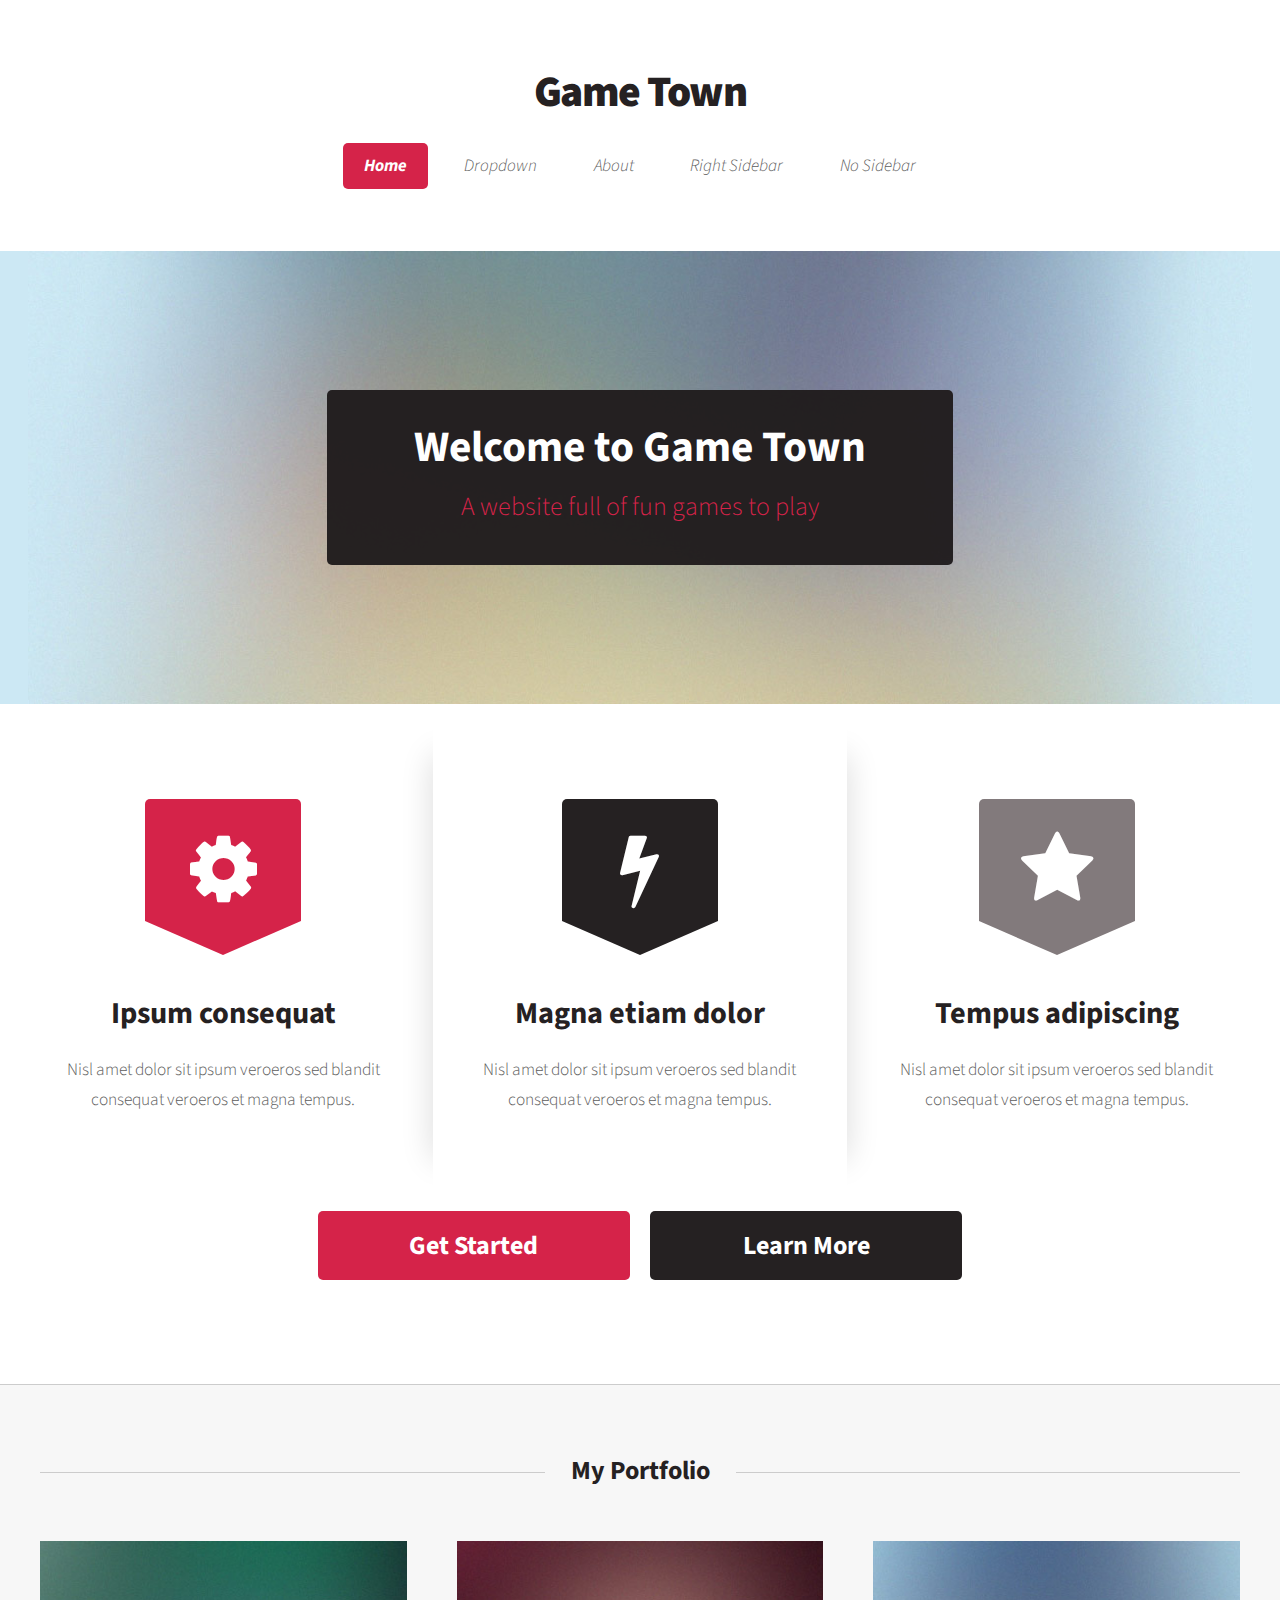
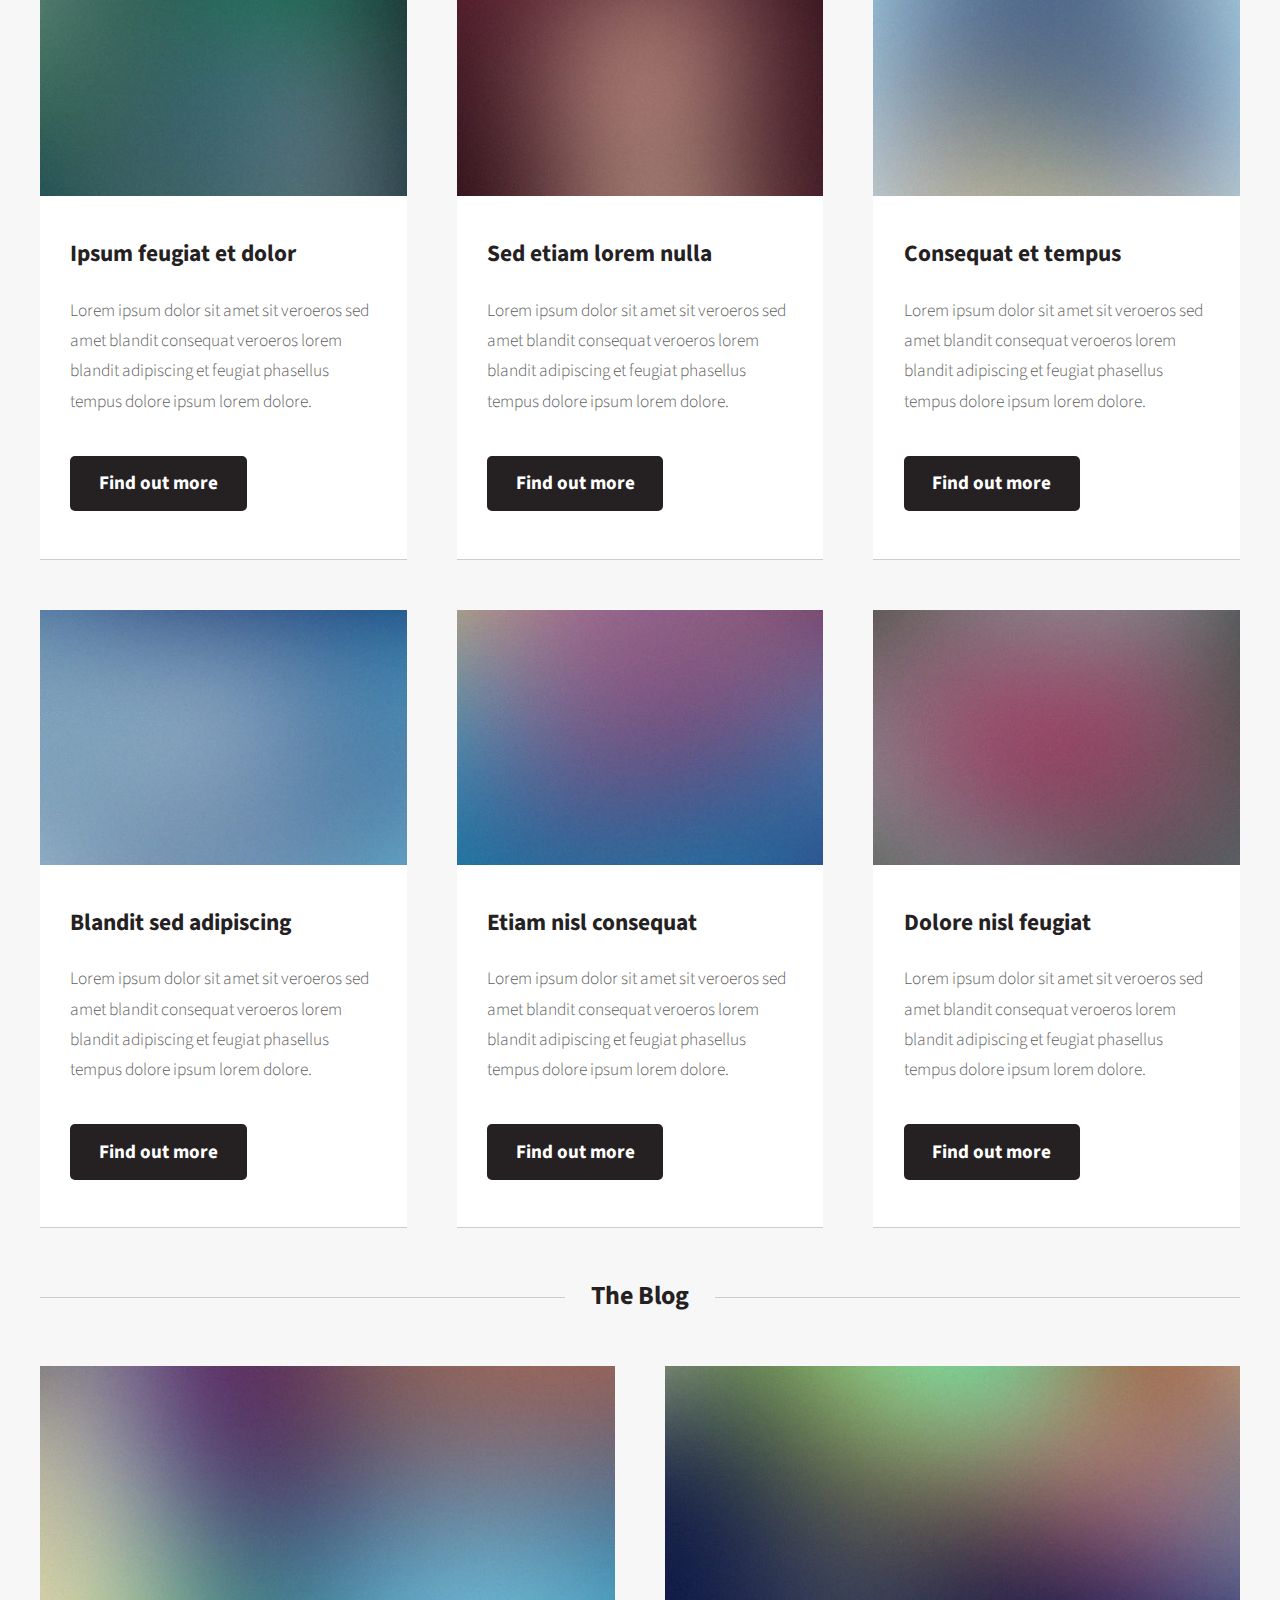
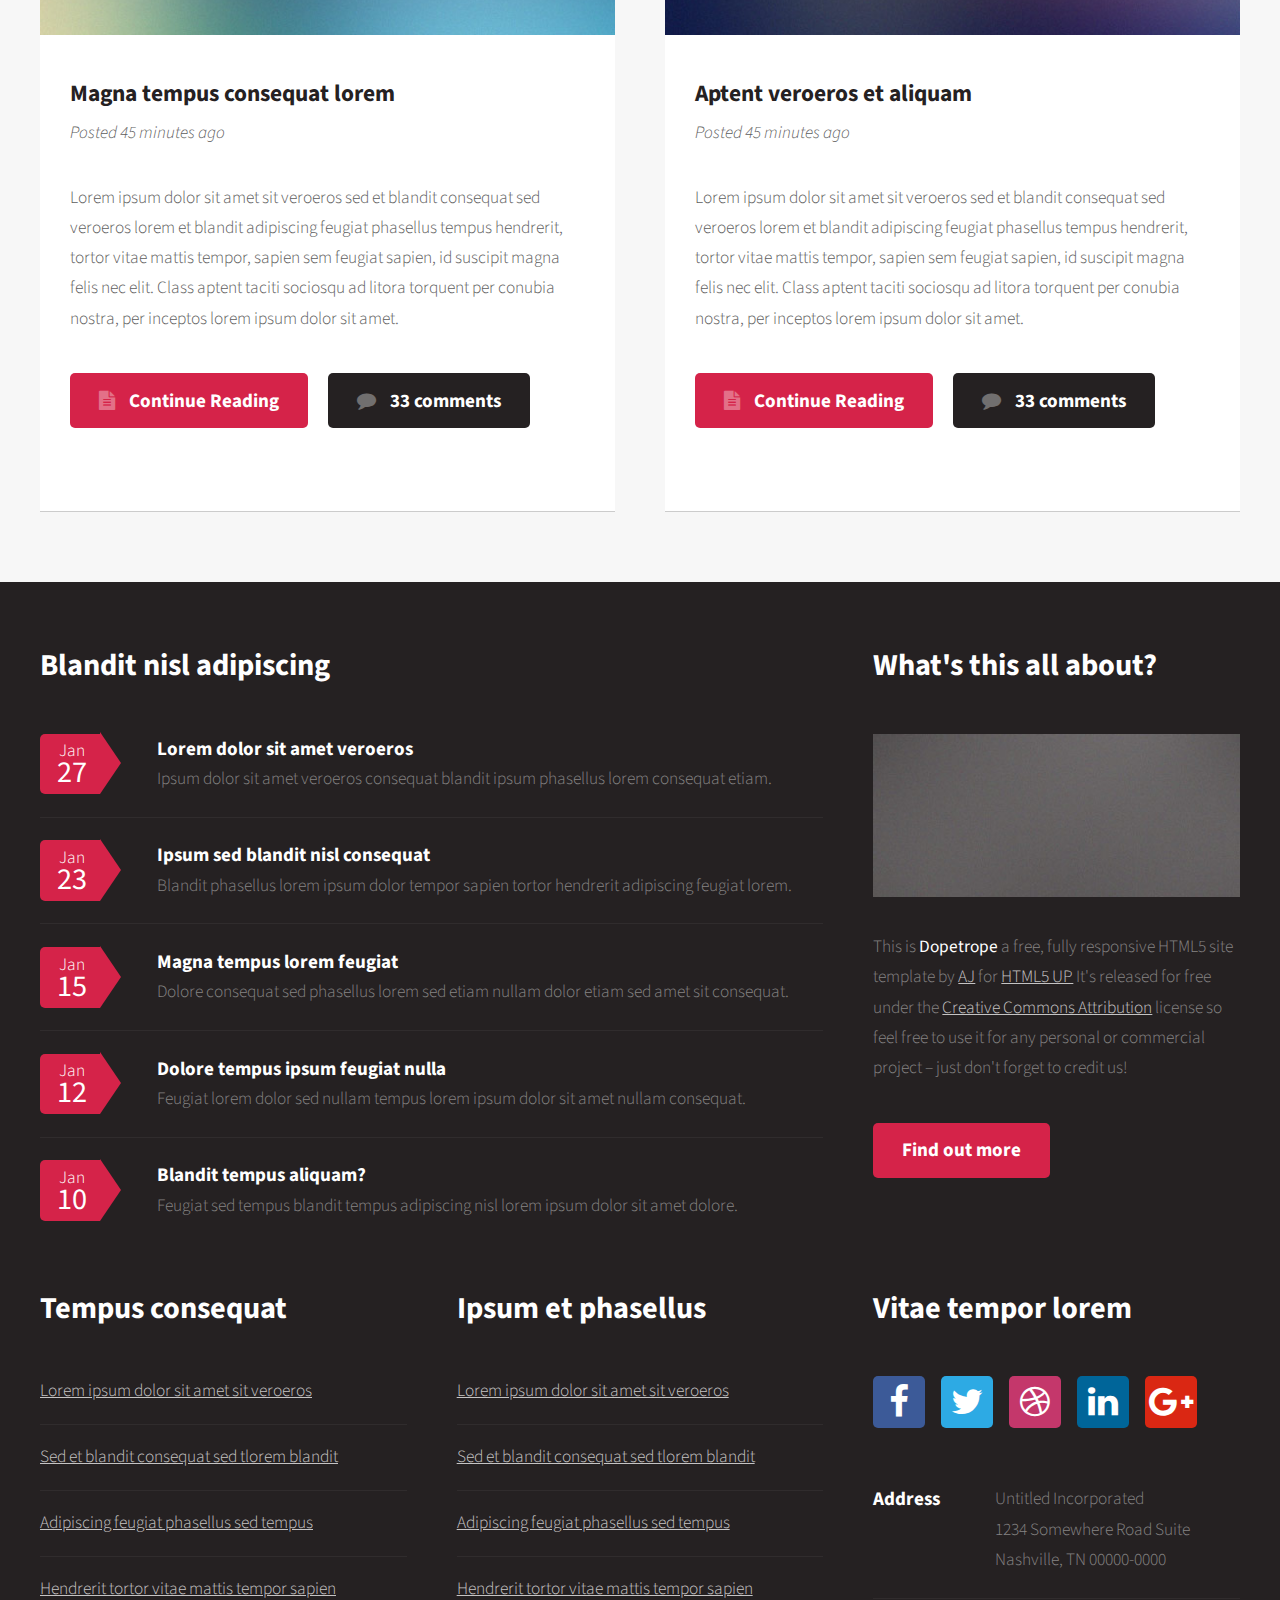
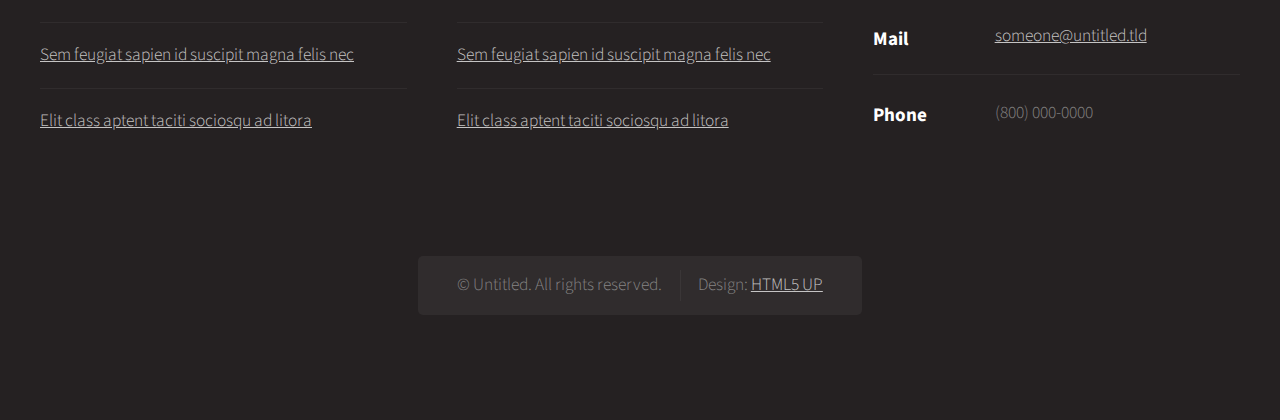
==== index.html @ 668dbf66 "Publish site" ====
<!DOCTYPE HTML>
<!--
	Game Town by HTML5 UP
	html5up.net | @ajlkn
	Free for personal and commercial use under the CCA 3.0 license (html5up.net/license)
-->
<html>
	<head>
		<title>Game Town</title>
		<meta charset="utf-8" />
		<meta name="viewport" content="width=device-width, initial-scale=1" />
		<!--[if lte IE 8]><script src="assets/js/ie/html5shiv.js"></script><![endif]-->
		<link rel="stylesheet" href="assets/css/main.css" />
		<!--[if lte IE 8]><link rel="stylesheet" href="assets/css/ie8.css" /><![endif]-->
	</head>
	<body class="homepage">
		<div id="page-wrapper">

			<!-- Header -->
				<div id="header-wrapper">
					<div id="header">

						<!-- Logo -->
							<h1><a href="index.html">Game Town</a></h1>

						<!-- Nav -->
							<nav id="nav">
								<ul>
									<li class="current"><a href="index.html">Home</a></li>
									<li>
										<a href="#">Dropdown</a>
										<ul>
											<li><a href="#">Lorem ipsum dolor</a></li>
											<li><a href="#">Magna phasellus</a></li>
											<li><a href="#">Etiam dolore nisl</a></li>
											<li>
												<a href="#">Phasellus consequat</a>
												<ul>
													<li><a href="#">Magna phasellus</a></li>
													<li><a href="#">Etiam dolore nisl</a></li>
													<li><a href="#">Veroeros feugiat</a></li>
													<li><a href="#">Nisl sed aliquam</a></li>
													<li><a href="#">Dolore adipiscing</a></li>
												</ul>
											</li>
											<li><a href="#">Veroeros feugiat</a></li>
										</ul>
									</li>
									<li><a href="left-sidebar.html">About</a></li>
									<li><a href="right-sidebar.html">Right Sidebar</a></li>
									<li><a href="no-sidebar.html">No Sidebar</a></li>
								</ul>
							</nav>

						<!-- Banner -->
							<section id="banner">
								<header>
									<h2>Welcome to Game Town</h2>
									<p>A website full of fun games to play</p>
								</header>
							</section>

						<!-- Intro -->
							<section id="intro" class="container">
								<div class="row">
									<div class="4u 12u(mobile)">
										<section class="first">
											<i class="icon featured fa-cog"></i>
											<header>
												<h2>Ipsum consequat</h2>
											</header>
											<p>Nisl amet dolor sit ipsum veroeros sed blandit consequat veroeros et magna tempus.</p>
										</section>
									</div>
									<div class="4u 12u(mobile)">
										<section class="middle">
											<i class="icon featured alt fa-flash"></i>
											<header>
												<h2>Magna etiam dolor</h2>
											</header>
											<p>Nisl amet dolor sit ipsum veroeros sed blandit consequat veroeros et magna tempus.</p>
										</section>
									</div>
									<div class="4u 12u(mobile)">
										<section class="last">
											<i class="icon featured alt2 fa-star"></i>
											<header>
												<h2>Tempus adipiscing</h2>
											</header>
											<p>Nisl amet dolor sit ipsum veroeros sed blandit consequat veroeros et magna tempus.</p>
										</section>
									</div>
								</div>
								<footer>
									<ul class="actions">
										<li><a href="#" class="button big">Get Started</a></li>
										<li><a href="#" class="button alt big">Learn More</a></li>
									</ul>
								</footer>
							</section>

					</div>
				</div>

			<!-- Main -->
				<div id="main-wrapper">
					<div class="container">
						<div class="row">
							<div class="12u">

								<!-- Portfolio -->
									<section>
										<header class="major">
											<h2>My Portfolio</h2>
										</header>
										<div class="row">
											<div class="4u 12u(mobile)">
												<section class="box">
													<a href="#" class="image featured"><img src="images/pic02.jpg" alt="" /></a>
													<header>
														<h3>Ipsum feugiat et dolor</h3>
													</header>
													<p>Lorem ipsum dolor sit amet sit veroeros sed amet blandit consequat veroeros lorem blandit  adipiscing et feugiat phasellus tempus dolore ipsum lorem dolore.</p>
													<footer>
														<a href="#" class="button alt">Find out more</a>
													</footer>
												</section>
											</div>
											<div class="4u 12u(mobile)">
												<section class="box">
													<a href="#" class="image featured"><img src="images/pic03.jpg" alt="" /></a>
													<header>
														<h3>Sed etiam lorem nulla</h3>
													</header>
													<p>Lorem ipsum dolor sit amet sit veroeros sed amet blandit consequat veroeros lorem blandit  adipiscing et feugiat phasellus tempus dolore ipsum lorem dolore.</p>
													<footer>
														<a href="#" class="button alt">Find out more</a>
													</footer>
												</section>
											</div>
											<div class="4u 12u(mobile)">
												<section class="box">
													<a href="#" class="image featured"><img src="images/pic04.jpg" alt="" /></a>
													<header>
														<h3>Consequat et tempus</h3>
													</header>
													<p>Lorem ipsum dolor sit amet sit veroeros sed amet blandit consequat veroeros lorem blandit  adipiscing et feugiat phasellus tempus dolore ipsum lorem dolore.</p>
													<footer>
														<a href="#" class="button alt">Find out more</a>
													</footer>
												</section>
											</div>
										</div>
										<div class="row">
											<div class="4u 12u(mobile)">
												<section class="box">
													<a href="#" class="image featured"><img src="images/pic05.jpg" alt="" /></a>
													<header>
														<h3>Blandit sed adipiscing</h3>
													</header>
													<p>Lorem ipsum dolor sit amet sit veroeros sed amet blandit consequat veroeros lorem blandit  adipiscing et feugiat phasellus tempus dolore ipsum lorem dolore.</p>
													<footer>
														<a href="#" class="button alt">Find out more</a>
													</footer>
												</section>
											</div>
											<div class="4u 12u(mobile)">
												<section class="box">
													<a href="#" class="image featured"><img src="images/pic06.jpg" alt="" /></a>
													<header>
														<h3>Etiam nisl consequat</h3>
													</header>
													<p>Lorem ipsum dolor sit amet sit veroeros sed amet blandit consequat veroeros lorem blandit  adipiscing et feugiat phasellus tempus dolore ipsum lorem dolore.</p>
													<footer>
														<a href="#" class="button alt">Find out more</a>
													</footer>
												</section>
											</div>
											<div class="4u 12u(mobile)">
												<section class="box">
													<a href="#" class="image featured"><img src="images/pic07.jpg" alt="" /></a>
													<header>
														<h3>Dolore nisl feugiat</h3>
													</header>
													<p>Lorem ipsum dolor sit amet sit veroeros sed amet blandit consequat veroeros lorem blandit  adipiscing et feugiat phasellus tempus dolore ipsum lorem dolore.</p>
													<footer>
														<a href="#" class="button alt">Find out more</a>
													</footer>
												</section>
											</div>
										</div>
									</section>

							</div>
						</div>
						<div class="row">
							<div class="12u">

								<!-- Blog -->
									<section>
										<header class="major">
											<h2>The Blog</h2>
										</header>
										<div class="row">
											<div class="6u 12u(mobile)">
												<section class="box">
													<a href="#" class="image featured"><img src="images/pic08.jpg" alt="" /></a>
													<header>
														<h3>Magna tempus consequat lorem</h3>
														<p>Posted 45 minutes ago</p>
													</header>
													<p>Lorem ipsum dolor sit amet sit veroeros sed et blandit consequat sed veroeros lorem et blandit  adipiscing feugiat phasellus tempus hendrerit, tortor vitae mattis tempor, sapien sem feugiat sapien, id suscipit magna felis nec elit. Class aptent taciti sociosqu ad litora torquent per conubia nostra, per inceptos lorem ipsum dolor sit amet.</p>
													<footer>
														<ul class="actions">
															<li><a href="#" class="button icon fa-file-text">Continue Reading</a></li>
															<li><a href="#" class="button alt icon fa-comment">33 comments</a></li>
														</ul>
													</footer>
												</section>
											</div>
											<div class="6u 12u(mobile)">
												<section class="box">
													<a href="#" class="image featured"><img src="images/pic09.jpg" alt="" /></a>
													<header>
														<h3>Aptent veroeros et aliquam</h3>
														<p>Posted 45 minutes ago</p>
													</header>
													<p>Lorem ipsum dolor sit amet sit veroeros sed et blandit consequat sed veroeros lorem et blandit  adipiscing feugiat phasellus tempus hendrerit, tortor vitae mattis tempor, sapien sem feugiat sapien, id suscipit magna felis nec elit. Class aptent taciti sociosqu ad litora torquent per conubia nostra, per inceptos lorem ipsum dolor sit amet.</p>
													<footer>
														<ul class="actions">
															<li><a href="#" class="button icon fa-file-text">Continue Reading</a></li>
															<li><a href="#" class="button alt icon fa-comment">33 comments</a></li>
														</ul>
													</footer>
												</section>
											</div>
										</div>
									</section>

							</div>
						</div>
					</div>
				</div>

			<!-- Footer -->
				<div id="footer-wrapper">
					<section id="footer" class="container">
						<div class="row">
							<div class="8u 12u(mobile)">
								<section>
									<header>
										<h2>Blandit nisl adipiscing</h2>
									</header>
									<ul class="dates">
										<li>
											<span class="date">Jan <strong>27</strong></span>
											<h3><a href="#">Lorem dolor sit amet veroeros</a></h3>
											<p>Ipsum dolor sit amet veroeros consequat blandit ipsum phasellus lorem consequat etiam.</p>
										</li>
										<li>
											<span class="date">Jan <strong>23</strong></span>
											<h3><a href="#">Ipsum sed blandit nisl consequat</a></h3>
											<p>Blandit phasellus lorem ipsum dolor tempor sapien tortor hendrerit adipiscing feugiat lorem.</p>
										</li>
										<li>
											<span class="date">Jan <strong>15</strong></span>
											<h3><a href="#">Magna tempus lorem feugiat</a></h3>
											<p>Dolore consequat sed phasellus lorem sed etiam nullam dolor etiam sed amet sit consequat.</p>
										</li>
										<li>
											<span class="date">Jan <strong>12</strong></span>
											<h3><a href="#">Dolore tempus ipsum feugiat nulla</a></h3>
											<p>Feugiat lorem dolor sed nullam tempus lorem ipsum dolor sit amet nullam consequat.</p>
										</li>
										<li>
											<span class="date">Jan <strong>10</strong></span>
											<h3><a href="#">Blandit tempus aliquam?</a></h3>
											<p>Feugiat sed tempus blandit tempus adipiscing nisl lorem ipsum dolor sit amet dolore.</p>
										</li>
									</ul>
								</section>
							</div>
							<div class="4u 12u(mobile)">
								<section>
									<header>
										<h2>What's this all about?</h2>
									</header>
									<a href="#" class="image featured"><img src="images/pic10.jpg" alt="" /></a>
									<p>
										This is <strong>Dopetrope</strong> a free, fully responsive HTML5 site template by
										<a href="http://twitter.com/ajlkn">AJ</a> for <a href="http://html5up.net/">HTML5 UP</a> It's released for free under
										the <a href="http://html5up.net/license/">Creative Commons Attribution</a> license so feel free to use it for any personal or commercial project &ndash; just don't forget to credit us!
									</p>
									<footer>
										<a href="#" class="button">Find out more</a>
									</footer>
								</section>
							</div>
						</div>
						<div class="row">
							<div class="4u 12u(mobile)">
								<section>
									<header>
										<h2>Tempus consequat</h2>
									</header>
									<ul class="divided">
										<li><a href="#">Lorem ipsum dolor sit amet sit veroeros</a></li>
										<li><a href="#">Sed et blandit consequat sed tlorem blandit</a></li>
										<li><a href="#">Adipiscing feugiat phasellus sed tempus</a></li>
										<li><a href="#">Hendrerit tortor vitae mattis tempor sapien</a></li>
										<li><a href="#">Sem feugiat sapien id suscipit magna felis nec</a></li>
										<li><a href="#">Elit class aptent taciti sociosqu ad litora</a></li>
									</ul>
								</section>
							</div>
							<div class="4u 12u(mobile)">
								<section>
									<header>
										<h2>Ipsum et phasellus</h2>
									</header>
									<ul class="divided">
										<li><a href="#">Lorem ipsum dolor sit amet sit veroeros</a></li>
										<li><a href="#">Sed et blandit consequat sed tlorem blandit</a></li>
										<li><a href="#">Adipiscing feugiat phasellus sed tempus</a></li>
										<li><a href="#">Hendrerit tortor vitae mattis tempor sapien</a></li>
										<li><a href="#">Sem feugiat sapien id suscipit magna felis nec</a></li>
										<li><a href="#">Elit class aptent taciti sociosqu ad litora</a></li>
									</ul>
								</section>
							</div>
							<div class="4u 12u(mobile)">
								<section>
									<header>
										<h2>Vitae tempor lorem</h2>
									</header>
									<ul class="social">
										<li><a class="icon fa-facebook" href="#"><span class="label">Facebook</span></a></li>
										<li><a class="icon fa-twitter" href="#"><span class="label">Twitter</span></a></li>
										<li><a class="icon fa-dribbble" href="#"><span class="label">Dribbble</span></a></li>
										<li><a class="icon fa-linkedin" href="#"><span class="label">LinkedIn</span></a></li>
										<li><a class="icon fa-google-plus" href="#"><span class="label">Google+</span></a></li>
									</ul>
									<ul class="contact">
										<li>
											<h3>Address</h3>
											<p>
												Untitled Incorporated<br />
												1234 Somewhere Road Suite<br />
												Nashville, TN 00000-0000
											</p>
										</li>
										<li>
											<h3>Mail</h3>
											<p><a href="#">someone@untitled.tld</a></p>
										</li>
										<li>
											<h3>Phone</h3>
											<p>(800) 000-0000</p>
										</li>
									</ul>
								</section>
							</div>
						</div>
						<div class="row">
							<div class="12u">

								<!-- Copyright -->
									<div id="copyright">
										<ul class="links">
											<li>&copy; Untitled. All rights reserved.</li><li>Design: <a href="http://html5up.net">HTML5 UP</a></li>
										</ul>
									</div>

							</div>
						</div>
					</section>
				</div>

		</div>

		<!-- Scripts -->
			<script src="assets/js/jquery.min.js"></script>
			<script src="assets/js/jquery.dropotron.min.js"></script>
			<script src="assets/js/skel.min.js"></script>
			<script src="assets/js/skel-viewport.min.js"></script>
			<script src="assets/js/util.js"></script>
			<!--[if lte IE 8]><script src="assets/js/ie/respond.min.js"></script><![endif]-->
			<script src="assets/js/main.js"></script>

	</body>
</html>
---- assets/css/main.css ----
@import url("font-awesome.min.css");
@import url("https://fonts.googleapis.com/css?family=Source+Sans+Pro:300,400,700,900,300italic");

/*
	Dopetrope by HTML5 UP
	html5up.net | @ajlkn
	Free for personal and commercial use under the CCA 3.0 license (html5up.net/license)
*/

/* Reset */

	html, body, div, span, applet, object, iframe, h1, h2, h3, h4, h5, h6, p, blockquote, pre, a, abbr, acronym, address, big, cite, code, del, dfn, em, img, ins, kbd, q, s, samp, small, strike, strong, sub, sup, tt, var, b, u, i, center, dl, dt, dd, ol, ul, li, fieldset, form, label, legend, table, caption, tbody, tfoot, thead, tr, th, td, article, aside, canvas, details, embed, figure, figcaption, footer, header, hgroup, menu, nav, output, ruby, section, summary, time, mark, audio, video {
		margin: 0;
		padding: 0;
		border: 0;
		font-size: 100%;
		font: inherit;
		vertical-align: baseline;
	}

	article, aside, details, figcaption, figure, footer, header, hgroup, menu, nav, section {
		display: block;
	}

	body {
		line-height: 1;
	}

	ol, ul {
		list-style: none;
	}

	blockquote, q {
		quotes: none;
	}

	blockquote:before, blockquote:after, q:before, q:after {
		content: '';
		content: none;
	}

	table {
		border-collapse: collapse;
		border-spacing: 0;
	}

	body {
		-webkit-text-size-adjust: none;
	}

/* Box Model */

	*, *:before, *:after {
		-moz-box-sizing: border-box;
		-webkit-box-sizing: border-box;
		box-sizing: border-box;
	}

/* Containers */

	.container {
		margin-left: auto;
		margin-right: auto;
	}

	.container.\31 25\25 {
		width: 100%;
		max-width: 1200px;
		min-width: 960px;
	}

	.container.\37 5\25 {
		width: 720px;
	}

	.container.\35 0\25 {
		width: 480px;
	}

	.container.\32 5\25 {
		width: 240px;
	}

	.container {
		width: 960px;
	}

	@media screen and (min-width: 737px) {

		.container.\31 25\25 {
			width: 100%;
			max-width: 1500px;
			min-width: 1200px;
		}

		.container.\37 5\25 {
			width: 900px;
		}

		.container.\35 0\25 {
			width: 600px;
		}

		.container.\32 5\25 {
			width: 300px;
		}

		.container {
			width: 1200px;
		}

	}

	@media screen and (min-width: 737px) and (max-width: 1200px) {

		.container.\31 25\25 {
			width: 100%;
			max-width: 1200px;
			min-width: 960px;
		}

		.container.\37 5\25 {
			width: 720px;
		}

		.container.\35 0\25 {
			width: 480px;
		}

		.container.\32 5\25 {
			width: 240px;
		}

		.container {
			width: 960px;
		}

	}

	@media screen and (max-width: 736px) {

		.container.\31 25\25 {
			width: 100%;
			max-width: 125%;
			min-width: 100%;
		}

		.container.\37 5\25 {
			width: 75%;
		}

		.container.\35 0\25 {
			width: 50%;
		}

		.container.\32 5\25 {
			width: 25%;
		}

		.container {
			width: 100% !important;
		}

	}

/* Grid */

	.row {
		border-bottom: solid 1px transparent;
		-moz-box-sizing: border-box;
		-webkit-box-sizing: border-box;
		box-sizing: border-box;
	}

	.row > * {
		float: left;
		-moz-box-sizing: border-box;
		-webkit-box-sizing: border-box;
		box-sizing: border-box;
	}

	.row:after, .row:before {
		content: '';
		display: block;
		clear: both;
		height: 0;
	}

	.row.uniform > * > :first-child {
		margin-top: 0;
	}

	.row.uniform > * > :last-child {
		margin-bottom: 0;
	}

	.row.\30 \25 > * {
		padding: 0 0 0 0px;
	}

	.row.\30 \25 {
		margin: 0 0 -1px 0px;
	}

	.row.uniform.\30 \25 > * {
		padding: 0px 0 0 0px;
	}

	.row.uniform.\30 \25 {
		margin: 0px 0 -1px 0px;
	}

	.row > * {
		padding: 0 0 0 40px;
	}

	.row {
		margin: 0 0 -1px -40px;
	}

	.row.uniform > * {
		padding: 40px 0 0 40px;
	}

	.row.uniform {
		margin: -40px 0 -1px -40px;
	}

	.row.\32 00\25 > * {
		padding: 0 0 0 80px;
	}

	.row.\32 00\25 {
		margin: 0 0 -1px -80px;
	}

	.row.uniform.\32 00\25 > * {
		padding: 80px 0 0 80px;
	}

	.row.uniform.\32 00\25 {
		margin: -80px 0 -1px -80px;
	}

	.row.\31 50\25 > * {
		padding: 0 0 0 60px;
	}

	.row.\31 50\25 {
		margin: 0 0 -1px -60px;
	}

	.row.uniform.\31 50\25 > * {
		padding: 60px 0 0 60px;
	}

	.row.uniform.\31 50\25 {
		margin: -60px 0 -1px -60px;
	}

	.row.\35 0\25 > * {
		padding: 0 0 0 20px;
	}

	.row.\35 0\25 {
		margin: 0 0 -1px -20px;
	}

	.row.uniform.\35 0\25 > * {
		padding: 20px 0 0 20px;
	}

	.row.uniform.\35 0\25 {
		margin: -20px 0 -1px -20px;
	}

	.row.\32 5\25 > * {
		padding: 0 0 0 10px;
	}

	.row.\32 5\25 {
		margin: 0 0 -1px -10px;
	}

	.row.uniform.\32 5\25 > * {
		padding: 10px 0 0 10px;
	}

	.row.uniform.\32 5\25 {
		margin: -10px 0 -1px -10px;
	}

	.\31 2u, .\31 2u\24 {
		width: 100%;
		clear: none;
		margin-left: 0;
	}

	.\31 1u, .\31 1u\24 {
		width: 91.6666666667%;
		clear: none;
		margin-left: 0;
	}

	.\31 0u, .\31 0u\24 {
		width: 83.3333333333%;
		clear: none;
		margin-left: 0;
	}

	.\39 u, .\39 u\24 {
		width: 75%;
		clear: none;
		margin-left: 0;
	}

	.\38 u, .\38 u\24 {
		width: 66.6666666667%;
		clear: none;
		margin-left: 0;
	}

	.\37 u, .\37 u\24 {
		width: 58.3333333333%;
		clear: none;
		margin-left: 0;
	}

	.\36 u, .\36 u\24 {
		width: 50%;
		clear: none;
		margin-left: 0;
	}

	.\35 u, .\35 u\24 {
		width: 41.6666666667%;
		clear: none;
		margin-left: 0;
	}

	.\34 u, .\34 u\24 {
		width: 33.3333333333%;
		clear: none;
		margin-left: 0;
	}

	.\33 u, .\33 u\24 {
		width: 25%;
		clear: none;
		margin-left: 0;
	}

	.\32 u, .\32 u\24 {
		width: 16.6666666667%;
		clear: none;
		margin-left: 0;
	}

	.\31 u, .\31 u\24 {
		width: 8.3333333333%;
		clear: none;
		margin-left: 0;
	}

	.\31 2u\24 + *,
	.\31 1u\24 + *,
	.\31 0u\24 + *,
	.\39 u\24 + *,
	.\38 u\24 + *,
	.\37 u\24 + *,
	.\36 u\24 + *,
	.\35 u\24 + *,
	.\34 u\24 + *,
	.\33 u\24 + *,
	.\32 u\24 + *,
	.\31 u\24 + * {
		clear: left;
	}

	.\-11u {
		margin-left: 91.66667%;
	}

	.\-10u {
		margin-left: 83.33333%;
	}

	.\-9u {
		margin-left: 75%;
	}

	.\-8u {
		margin-left: 66.66667%;
	}

	.\-7u {
		margin-left: 58.33333%;
	}

	.\-6u {
		margin-left: 50%;
	}

	.\-5u {
		margin-left: 41.66667%;
	}

	.\-4u {
		margin-left: 33.33333%;
	}

	.\-3u {
		margin-left: 25%;
	}

	.\-2u {
		margin-left: 16.66667%;
	}

	.\-1u {
		margin-left: 8.33333%;
	}

	@media screen and (min-width: 737px) {

		.row > * {
			padding: 50px 0 0 50px;
		}

		.row {
			margin: -50px 0 -1px -50px;
		}

		.row.uniform > * {
			padding: 50px 0 0 50px;
		}

		.row.uniform {
			margin: -50px 0 -1px -50px;
		}

		.row.\32 00\25 > * {
			padding: 100px 0 0 100px;
		}

		.row.\32 00\25 {
			margin: -100px 0 -1px -100px;
		}

		.row.uniform.\32 00\25 > * {
			padding: 100px 0 0 100px;
		}

		.row.uniform.\32 00\25 {
			margin: -100px 0 -1px -100px;
		}

		.row.\31 50\25 > * {
			padding: 75px 0 0 75px;
		}

		.row.\31 50\25 {
			margin: -75px 0 -1px -75px;
		}

		.row.uniform.\31 50\25 > * {
			padding: 75px 0 0 75px;
		}

		.row.uniform.\31 50\25 {
			margin: -75px 0 -1px -75px;
		}

		.row.\35 0\25 > * {
			padding: 25px 0 0 25px;
		}

		.row.\35 0\25 {
			margin: -25px 0 -1px -25px;
		}

		.row.uniform.\35 0\25 > * {
			padding: 25px 0 0 25px;
		}

		.row.uniform.\35 0\25 {
			margin: -25px 0 -1px -25px;
		}

		.row.\32 5\25 > * {
			padding: 12.5px 0 0 12.5px;
		}

		.row.\32 5\25 {
			margin: -12.5px 0 -1px -12.5px;
		}

		.row.uniform.\32 5\25 > * {
			padding: 12.5px 0 0 12.5px;
		}

		.row.uniform.\32 5\25 {
			margin: -12.5px 0 -1px -12.5px;
		}

		.\31 2u\28desktop\29, .\31 2u\24\28desktop\29 {
			width: 100%;
			clear: none;
			margin-left: 0;
		}

		.\31 1u\28desktop\29, .\31 1u\24\28desktop\29 {
			width: 91.6666666667%;
			clear: none;
			margin-left: 0;
		}

		.\31 0u\28desktop\29, .\31 0u\24\28desktop\29 {
			width: 83.3333333333%;
			clear: none;
			margin-left: 0;
		}

		.\39 u\28desktop\29, .\39 u\24\28desktop\29 {
			width: 75%;
			clear: none;
			margin-left: 0;
		}

		.\38 u\28desktop\29, .\38 u\24\28desktop\29 {
			width: 66.6666666667%;
			clear: none;
			margin-left: 0;
		}

		.\37 u\28desktop\29, .\37 u\24\28desktop\29 {
			width: 58.3333333333%;
			clear: none;
			margin-left: 0;
		}

		.\36 u\28desktop\29, .\36 u\24\28desktop\29 {
			width: 50%;
			clear: none;
			margin-left: 0;
		}

		.\35 u\28desktop\29, .\35 u\24\28desktop\29 {
			width: 41.6666666667%;
			clear: none;
			margin-left: 0;
		}

		.\34 u\28desktop\29, .\34 u\24\28desktop\29 {
			width: 33.3333333333%;
			clear: none;
			margin-left: 0;
		}

		.\33 u\28desktop\29, .\33 u\24\28desktop\29 {
			width: 25%;
			clear: none;
			margin-left: 0;
		}

		.\32 u\28desktop\29, .\32 u\24\28desktop\29 {
			width: 16.6666666667%;
			clear: none;
			margin-left: 0;
		}

		.\31 u\28desktop\29, .\31 u\24\28desktop\29 {
			width: 8.3333333333%;
			clear: none;
			margin-left: 0;
		}

		.\31 2u\24\28desktop\29 + *,
		.\31 1u\24\28desktop\29 + *,
		.\31 0u\24\28desktop\29 + *,
		.\39 u\24\28desktop\29 + *,
		.\38 u\24\28desktop\29 + *,
		.\37 u\24\28desktop\29 + *,
		.\36 u\24\28desktop\29 + *,
		.\35 u\24\28desktop\29 + *,
		.\34 u\24\28desktop\29 + *,
		.\33 u\24\28desktop\29 + *,
		.\32 u\24\28desktop\29 + *,
		.\31 u\24\28desktop\29 + * {
			clear: left;
		}

		.\-11u\28desktop\29 {
			margin-left: 91.66667%;
		}

		.\-10u\28desktop\29 {
			margin-left: 83.33333%;
		}

		.\-9u\28desktop\29 {
			margin-left: 75%;
		}

		.\-8u\28desktop\29 {
			margin-left: 66.66667%;
		}

		.\-7u\28desktop\29 {
			margin-left: 58.33333%;
		}

		.\-6u\28desktop\29 {
			margin-left: 50%;
		}

		.\-5u\28desktop\29 {
			margin-left: 41.66667%;
		}

		.\-4u\28desktop\29 {
			margin-left: 33.33333%;
		}

		.\-3u\28desktop\29 {
			margin-left: 25%;
		}

		.\-2u\28desktop\29 {
			margin-left: 16.66667%;
		}

		.\-1u\28desktop\29 {
			margin-left: 8.33333%;
		}

	}

	@media screen and (min-width: 737px) and (max-width: 1200px) {

		.row > * {
			padding: 25px 0 0 25px;
		}

		.row {
			margin: -25px 0 -1px -25px;
		}

		.row.uniform > * {
			padding: 25px 0 0 25px;
		}

		.row.uniform {
			margin: -25px 0 -1px -25px;
		}

		.row.\32 00\25 > * {
			padding: 50px 0 0 50px;
		}

		.row.\32 00\25 {
			margin: -50px 0 -1px -50px;
		}

		.row.uniform.\32 00\25 > * {
			padding: 50px 0 0 50px;
		}

		.row.uniform.\32 00\25 {
			margin: -50px 0 -1px -50px;
		}

		.row.\31 50\25 > * {
			padding: 37.5px 0 0 37.5px;
		}

		.row.\31 50\25 {
			margin: -37.5px 0 -1px -37.5px;
		}

		.row.uniform.\31 50\25 > * {
			padding: 37.5px 0 0 37.5px;
		}

		.row.uniform.\31 50\25 {
			margin: -37.5px 0 -1px -37.5px;
		}

		.row.\35 0\25 > * {
			padding: 12.5px 0 0 12.5px;
		}

		.row.\35 0\25 {
			margin: -12.5px 0 -1px -12.5px;
		}

		.row.uniform.\35 0\25 > * {
			padding: 12.5px 0 0 12.5px;
		}

		.row.uniform.\35 0\25 {
			margin: -12.5px 0 -1px -12.5px;
		}

		.row.\32 5\25 > * {
			padding: 6.25px 0 0 6.25px;
		}

		.row.\32 5\25 {
			margin: -6.25px 0 -1px -6.25px;
		}

		.row.uniform.\32 5\25 > * {
			padding: 6.25px 0 0 6.25px;
		}

		.row.uniform.\32 5\25 {
			margin: -6.25px 0 -1px -6.25px;
		}

		.\31 2u\28tablet\29, .\31 2u\24\28tablet\29 {
			width: 100%;
			clear: none;
			margin-left: 0;
		}

		.\31 1u\28tablet\29, .\31 1u\24\28tablet\29 {
			width: 91.6666666667%;
			clear: none;
			margin-left: 0;
		}

		.\31 0u\28tablet\29, .\31 0u\24\28tablet\29 {
			width: 83.3333333333%;
			clear: none;
			margin-left: 0;
		}

		.\39 u\28tablet\29, .\39 u\24\28tablet\29 {
			width: 75%;
			clear: none;
			margin-left: 0;
		}

		.\38 u\28tablet\29, .\38 u\24\28tablet\29 {
			width: 66.6666666667%;
			clear: none;
			margin-left: 0;
		}

		.\37 u\28tablet\29, .\37 u\24\28tablet\29 {
			width: 58.3333333333%;
			clear: none;
			margin-left: 0;
		}

		.\36 u\28tablet\29, .\36 u\24\28tablet\29 {
			width: 50%;
			clear: none;
			margin-left: 0;
		}

		.\35 u\28tablet\29, .\35 u\24\28tablet\29 {
			width: 41.6666666667%;
			clear: none;
			margin-left: 0;
		}

		.\34 u\28tablet\29, .\34 u\24\28tablet\29 {
			width: 33.3333333333%;
			clear: none;
			margin-left: 0;
		}

		.\33 u\28tablet\29, .\33 u\24\28tablet\29 {
			width: 25%;
			clear: none;
			margin-left: 0;
		}

		.\32 u\28tablet\29, .\32 u\24\28tablet\29 {
			width: 16.6666666667%;
			clear: none;
			margin-left: 0;
		}

		.\31 u\28tablet\29, .\31 u\24\28tablet\29 {
			width: 8.3333333333%;
			clear: none;
			margin-left: 0;
		}

		.\31 2u\24\28tablet\29 + *,
		.\31 1u\24\28tablet\29 + *,
		.\31 0u\24\28tablet\29 + *,
		.\39 u\24\28tablet\29 + *,
		.\38 u\24\28tablet\29 + *,
		.\37 u\24\28tablet\29 + *,
		.\36 u\24\28tablet\29 + *,
		.\35 u\24\28tablet\29 + *,
		.\34 u\24\28tablet\29 + *,
		.\33 u\24\28tablet\29 + *,
		.\32 u\24\28tablet\29 + *,
		.\31 u\24\28tablet\29 + * {
			clear: left;
		}

		.\-11u\28tablet\29 {
			margin-left: 91.66667%;
		}

		.\-10u\28tablet\29 {
			margin-left: 83.33333%;
		}

		.\-9u\28tablet\29 {
			margin-left: 75%;
		}

		.\-8u\28tablet\29 {
			margin-left: 66.66667%;
		}

		.\-7u\28tablet\29 {
			margin-left: 58.33333%;
		}

		.\-6u\28tablet\29 {
			margin-left: 50%;
		}

		.\-5u\28tablet\29 {
			margin-left: 41.66667%;
		}

		.\-4u\28tablet\29 {
			margin-left: 33.33333%;
		}

		.\-3u\28tablet\29 {
			margin-left: 25%;
		}

		.\-2u\28tablet\29 {
			margin-left: 16.66667%;
		}

		.\-1u\28tablet\29 {
			margin-left: 8.33333%;
		}

	}

	@media screen and (max-width: 736px) {

		.row > * {
			padding: 20px 0 0 20px;
		}

		.row {
			margin: -20px 0 -1px -20px;
		}

		.row.uniform > * {
			padding: 20px 0 0 20px;
		}

		.row.uniform {
			margin: -20px 0 -1px -20px;
		}

		.row.\32 00\25 > * {
			padding: 40px 0 0 40px;
		}

		.row.\32 00\25 {
			margin: -40px 0 -1px -40px;
		}

		.row.uniform.\32 00\25 > * {
			padding: 40px 0 0 40px;
		}

		.row.uniform.\32 00\25 {
			margin: -40px 0 -1px -40px;
		}

		.row.\31 50\25 > * {
			padding: 30px 0 0 30px;
		}

		.row.\31 50\25 {
			margin: -30px 0 -1px -30px;
		}

		.row.uniform.\31 50\25 > * {
			padding: 30px 0 0 30px;
		}

		.row.uniform.\31 50\25 {
			margin: -30px 0 -1px -30px;
		}

		.row.\35 0\25 > * {
			padding: 10px 0 0 10px;
		}

		.row.\35 0\25 {
			margin: -10px 0 -1px -10px;
		}

		.row.uniform.\35 0\25 > * {
			padding: 10px 0 0 10px;
		}

		.row.uniform.\35 0\25 {
			margin: -10px 0 -1px -10px;
		}

		.row.\32 5\25 > * {
			padding: 5px 0 0 5px;
		}

		.row.\32 5\25 {
			margin: -5px 0 -1px -5px;
		}

		.row.uniform.\32 5\25 > * {
			padding: 5px 0 0 5px;
		}

		.row.uniform.\32 5\25 {
			margin: -5px 0 -1px -5px;
		}

		.\31 2u\28mobile\29, .\31 2u\24\28mobile\29 {
			width: 100%;
			clear: none;
			margin-left: 0;
		}

		.\31 1u\28mobile\29, .\31 1u\24\28mobile\29 {
			width: 91.6666666667%;
			clear: none;
			margin-left: 0;
		}

		.\31 0u\28mobile\29, .\31 0u\24\28mobile\29 {
			width: 83.3333333333%;
			clear: none;
			margin-left: 0;
		}

		.\39 u\28mobile\29, .\39 u\24\28mobile\29 {
			width: 75%;
			clear: none;
			margin-left: 0;
		}

		.\38 u\28mobile\29, .\38 u\24\28mobile\29 {
			width: 66.6666666667%;
			clear: none;
			margin-left: 0;
		}

		.\37 u\28mobile\29, .\37 u\24\28mobile\29 {
			width: 58.3333333333%;
			clear: none;
			margin-left: 0;
		}

		.\36 u\28mobile\29, .\36 u\24\28mobile\29 {
			width: 50%;
			clear: none;
			margin-left: 0;
		}

		.\35 u\28mobile\29, .\35 u\24\28mobile\29 {
			width: 41.6666666667%;
			clear: none;
			margin-left: 0;
		}

		.\34 u\28mobile\29, .\34 u\24\28mobile\29 {
			width: 33.3333333333%;
			clear: none;
			margin-left: 0;
		}

		.\33 u\28mobile\29, .\33 u\24\28mobile\29 {
			width: 25%;
			clear: none;
			margin-left: 0;
		}

		.\32 u\28mobile\29, .\32 u\24\28mobile\29 {
			width: 16.6666666667%;
			clear: none;
			margin-left: 0;
		}

		.\31 u\28mobile\29, .\31 u\24\28mobile\29 {
			width: 8.3333333333%;
			clear: none;
			margin-left: 0;
		}

		.\31 2u\24\28mobile\29 + *,
		.\31 1u\24\28mobile\29 + *,
		.\31 0u\24\28mobile\29 + *,
		.\39 u\24\28mobile\29 + *,
		.\38 u\24\28mobile\29 + *,
		.\37 u\24\28mobile\29 + *,
		.\36 u\24\28mobile\29 + *,
		.\35 u\24\28mobile\29 + *,
		.\34 u\24\28mobile\29 + *,
		.\33 u\24\28mobile\29 + *,
		.\32 u\24\28mobile\29 + *,
		.\31 u\24\28mobile\29 + * {
			clear: left;
		}

		.\-11u\28mobile\29 {
			margin-left: 91.66667%;
		}

		.\-10u\28mobile\29 {
			margin-left: 83.33333%;
		}

		.\-9u\28mobile\29 {
			margin-left: 75%;
		}

		.\-8u\28mobile\29 {
			margin-left: 66.66667%;
		}

		.\-7u\28mobile\29 {
			margin-left: 58.33333%;
		}

		.\-6u\28mobile\29 {
			margin-left: 50%;
		}

		.\-5u\28mobile\29 {
			margin-left: 41.66667%;
		}

		.\-4u\28mobile\29 {
			margin-left: 33.33333%;
		}

		.\-3u\28mobile\29 {
			margin-left: 25%;
		}

		.\-2u\28mobile\29 {
			margin-left: 16.66667%;
		}

		.\-1u\28mobile\29 {
			margin-left: 8.33333%;
		}

	}

/* Basic */

	body {
		background: #252122;
		background-image: url("images/bg02.png");
		font-family: 'Source Sans Pro';
		font-weight: 300;
		color: #5d5d5d;
	}

		body.is-loading * {
			-moz-transition: none !important;
			-webkit-transition: none !important;
			-ms-transition: none !important;
			transition: none !important;
			-moz-animation: none !important;
			-webkit-animation: none !important;
			-ms-animation: none !important;
			animation: none !important;
		}

	input, textarea, select {
		font-family: 'Source Sans Pro';
		font-weight: 300;
		color: #5d5d5d;
	}

	strong, b {
		color: #252122;
		font-weight: 400;
	}

	i, em {
		font-style: italic;
	}

	sub {
		position: relative;
		top: 0.5em;
		font-size: 0.8em;
	}

	sup {
		position: relative;
		top: -0.5em;
		font-size: 0.8em;
	}

	blockquote {
		border-left: solid 0.75em #dddddd;
		padding: 1em 0 1em 1.5em;
		font-style: italic;
	}

	h1, h2, h3, h4, h5, h6 {
		color: #252122;
		font-weight: 700;
	}

	h1 a, h2 a, h3 a, h4 a, h5 a, h6 a {
		color: inherit;
		text-decoration: none;
	}

	a {
		color: #d52349;
		text-decoration: underline;
	}

		a:hover {
			text-decoration: none;
		}

	br.clear {
		clear: both;
	}

	hr {
		border: 0;
		border-top: solid 1px #dddddd;
		height: 1px;
		margin: 2em 0 2em 0;
	}

	p, ul, ol, dl, table {
		margin-bottom: 2em;
	}

/* Form */

	form label {
		display: block;
		color: #252122;
		font-weight: 400;
		margin: 0 0 0.5em 0;
	}

	form input[type=text],
	form input[type=email],
	form input[type=password],
	form select,
	form textarea {
		-webkit-appearance: none;
		display: block;
		border: 0;
		padding: 0.75em 1em;
		font-size: 1em;
		border-radius: 5px;
		border: solid 1px #dddddd;
		background: #fff;
		width: 100%;
	}

		form input[type=text]:focus,
		form input[type=email]:focus,
		form input[type=password]:focus,
		form select:focus,
		form textarea:focus {
			box-shadow: inset 0px 0px 1px 1px #43bff0;
		}

	form textarea {
		height: 15em;
	}

	form .formerize-placeholder {
		color: #555 !important;
	}

	form ::-webkit-input-placeholder {
		color: #555 !important;
	}

	form :-moz-placeholder {
		color: #555 !important;
	}

	form ::-moz-placeholder {
		color: #555 !important;
	}

	form :-ms-input-placeholder {
		color: #555 !important;
	}

	form ::-moz-focus-inner {
		border: 0;
	}

/* Tables */

	table {
		width: 100%;
	}

		table.default {
			width: 100%;
		}

			table.default tr {
				border-top: solid 1px #dddddd;
			}

				table.default tr:first-child {
					border-top: 0;
				}

			table.default td {
				padding: 0.5em 1em 0.5em 1em;
			}

			table.default th {
				text-align: left;
				padding: 0.5em 1em 0.5em 1em;
				font-weight: 700;
				margin: 0 0 1em 0;
			}

			table.default thead {
				border-bottom: solid 2px #dddddd;
			}

/* Section/Article */

	section, article {
		margin-bottom: 2.5em;
	}

		section > :last-child, section:last-child, article > :last-child, article:last-child {
			margin-bottom: 0;
		}

	header > p {
		display: block;
		font-style: italic;
	}

	header.major {
		position: relative;
		text-align: center;
		border-top: solid 1px #ccc;
		top: 1em;
	}

		header.major h2 {
			background: #fff;
			position: relative;
			top: -0.65em;
			display: inline;
			margin: 0;
			padding: 0 1em 0 1em;
		}

/* Box */

	.box {
		background: #ffffff;
		border-bottom: solid 1px #ccc;
	}

		.box .image.featured {
			position: relative;
			width: auto;
		}

/* Button */

	input[type="button"],
	input[type="submit"],
	input[type="reset"],
	button,
	.button {
		-webkit-appearance: none;
		display: inline-block;
		text-decoration: none;
		cursor: pointer;
		border: 0;
		border-radius: 5px;
		background: #d52349;
		color: #fff !important;
		font-weight: 700;
		outline: 0;
		-moz-transition: background-color .25s ease-in-out;
		-webkit-transition: background-color .25s ease-in-out;
		-ms-transition: background-color .25s ease-in-out;
		transition: background-color .25s ease-in-out;
	}

		input[type="button"]:hover,
		input[type="submit"]:hover,
		input[type="reset"]:hover,
		button:hover,
		.button:hover {
			background: #e53359;
		}

		input[type="button"]:active,
		input[type="submit"]:active,
		input[type="reset"]:active,
		button:active,
		.button:active {
			background: #c51349;
		}

		input[type="button"].alt,
		input[type="submit"].alt,
		input[type="reset"].alt,
		button.alt,
		.button.alt {
			background: #252122;
		}

			input[type="button"].alt:hover,
			input[type="submit"].alt:hover,
			input[type="reset"].alt:hover,
			button.alt:hover,
			.button.alt:hover {
				background: #353132;
			}

			input[type="button"].alt:active,
			input[type="submit"].alt:active,
			input[type="reset"].alt:active,
			button.alt:active,
			.button.alt:active {
				background: #151112;
			}

		input[type="button"].icon:before,
		input[type="submit"].icon:before,
		input[type="reset"].icon:before,
		button.icon:before,
		.button.icon:before {
			opacity: 0.35;
			position: relative;
			top: 0.05em;
			margin-right: 0.75em;
		}

/* Image */

	.image {
		display: inline-block;
		outline: 0;
	}

		.image img {
			display: block;
			width: 100%;
		}

		.image.centered {
			display: block;
			margin: 0 0 2em 0;
		}

			.image.centered img {
				margin: 0 auto;
				width: auto;
			}

		.image.featured {
			display: block;
			width: 100%;
			margin: 0 0 2em 0;
		}

		.image.left {
			float: left;
			margin: 0 2em 2em 0;
		}

/* List */

	ul.default {
		list-style: disc;
		padding-left: 1em;
	}

		ul.default li {
			padding-left: 0.5em;
		}

	ul.contact li {
		position: relative;
		border-top: solid 1px #ddd;
		padding: 1.3em 0 1.3em 7em;
	}

		ul.contact li h3 {
			position: absolute;
			left: 0;
			top: 1.3em;
			font-size: 1.1em;
		}

		ul.contact li p {
			margin: 0;
		}

		ul.contact li:first-child {
			padding-top: 0;
			border-top: 0;
		}

			ul.contact li:first-child h3 {
				top: 0;
			}

	ul.dates li {
		position: relative;
		border-top: solid 1px #ddd;
		padding: 1.3em 0 1.3em 6.75em;
	}

	ul.dates .date {
		display: block;
		position: absolute;
		left: 0;
		top: 1.3em;
		background-color: #d52349;
		height: 3.5em;
		text-align: center;
		color: #fff;
		line-height: 1em;
		border-top-left-radius: 5px;
		border-bottom-left-radius: 5px;
		padding: 0.5em 0.75em 0 1em;
	}

		ul.dates .date:after {
			content: '';
			position: absolute;
			bottom: 0;
			right: -1.2em;
			border-left: solid 1.25em #d52349;
			border-top: solid 1.8em transparent;
			border-bottom: solid 1.8em transparent;
		}

		ul.dates .date strong {
			display: block;
			font-size: 1.75em;
			padding-top: 0.15em;
		}

	ul.dates h3 {
		font-size: 1.1em;
	}

	ul.dates p {
		margin: 0;
	}

	ul.dates li:first-child {
		border-top: 0;
		padding-top: 0;
	}

		ul.dates li:first-child .date {
			top: 0;
		}

	ul.divided li {
		border-top: solid 1px #ddd;
		padding: 1em 0 1em 0;
	}

		ul.divided li:first-child {
			border-top: 0;
			padding-top: 0;
		}

	ul.social {
		overflow: hidden;
		cursor: default;
	}

		ul.social li {
			display: inline-block;
		}

			ul.social li:first-child {
				margin-left: 0;
			}

			ul.social li a {
				display: inline-block;
				width: 3em;
				height: 3em;
				text-align: center;
				border-radius: 5px;
				background: #888;
				-moz-transition: background-color .25s ease-in-out;
				-webkit-transition: background-color .25s ease-in-out;
				-ms-transition: background-color .25s ease-in-out;
				transition: background-color .25s ease-in-out;
			}

				ul.social li a:before {
					color: #fff;
					font-size: 2em;
					line-height: 1.5em;
				}

				ul.social li a.fa-facebook {
					background: #3c5a98;
				}

					ul.social li a.fa-facebook:hover {
						background: #4c6aa8;
					}

				ul.social li a.fa-twitter {
					background: #2daae4;
				}

					ul.social li a.fa-twitter:hover {
						background: #3dbaf4;
					}

				ul.social li a.fa-dribbble {
					background: #c4376b;
				}

					ul.social li a.fa-dribbble:hover {
						background: #d4477b;
					}

				ul.social li a.fa-linkedin {
					background: #006599;
				}

					ul.social li a.fa-linkedin:hover {
						background: #1075a9;
					}

				ul.social li a.fa-tumblr {
					background: #2b4661;
				}

					ul.social li a.fa-tumblr:hover {
						background: #3b5671;
					}

				ul.social li a.fa-google-plus {
					background: #da2713;
				}

					ul.social li a.fa-google-plus:hover {
						background: #ea3723;
					}

	ol.default {
		list-style: decimal;
		padding-left: 1.25em;
	}

		ol.default li {
			padding-left: 0.25em;
		}

/* Icons */

	.icon {
		position: relative;
		text-decoration: none;
	}

		.icon:before {
			-moz-osx-font-smoothing: grayscale;
			-webkit-font-smoothing: antialiased;
			font-family: FontAwesome;
			font-style: normal;
			font-weight: normal;
			text-transform: none !important;
		}

		.icon > .label {
			display: none;
		}

		.icon.featured {
			position: relative;
			display: inline-block;
			background-color: #d52349;
			width: 9em;
			padding: 1.75em 0 0.75em 0;
			border-top-left-radius: 5px;
			border-top-right-radius: 5px;
			margin: 0 0 4.5em 0;
			cursor: default;
		}

			.icon.featured:before {
				font-size: 4.5em;
				line-height: 1em;
				color: #fff;
			}

			.icon.featured:after {
				content: '';
				position: absolute;
				bottom: -1.95em;
				left: 0;
				border-top: solid 2em #d52349;
				border-left: solid 4.5em transparent;
				border-right: solid 4.5em transparent;
			}

			.icon.featured.alt {
				background-color: #252122;
			}

				.icon.featured.alt:after {
					border-top-color: #252122;
				}

			.icon.featured.alt2 {
				background-color: #827a7c;
			}

				.icon.featured.alt2:after {
					border-top-color: #827a7c;
				}

/* Banner */

	#banner {
		background: #CCE8F4 url("../../images/pic01.jpg");
		background-position: center center;
		background-size: auto 100%;
		background-repeat: no-repeat;
		text-align: center;
	}

		#banner header {
			background-color: #252122;
			background-color: rgba(34, 30, 31, 0.98);
		}

			#banner header h2 {
				color: #fff;
				font-weight: 700;
			}

			#banner header p {
				color: #d52349;
				padding: 0;
				font-style: normal;
				margin: 0;
			}

/* Wrappers */

	#header-wrapper {
		position: relative;
		background: #ffffff;
		border-bottom: solid 1px #ccc;
	}

	#main-wrapper {
		position: relative;
		background: #f7f7f7 url("images/bg02.png");
	}

		#main-wrapper:before {
			content: '';
			position: absolute;
			top: 0;
			left: 0;
			width: 100%;
			background: url("images/bg01.png");
			background-size: 100% 100%;
			z-index: 0;
			opacity: 0.1;
		}

		#main-wrapper .major h2 {
			background: #f7f7f7 url("images/bg02.png");
		}

	#footer-wrapper {
		position: relative;
		color: #858484;
	}

		#footer-wrapper:before {
			content: '';
			position: absolute;
			top: 0;
			left: 0;
			width: 100%;
			background: url("images/bg01.png");
			background-size: 100% 100%;
			z-index: 0;
			opacity: 0.5;
		}

		#footer-wrapper a {
			color: #c5c4c4;
		}

		#footer-wrapper h2, #footer-wrapper h3, #footer-wrapper h4, #footer-wrapper h5, #footer-wrapper h6, #footer-wrapper strong, #footer-wrapper b {
			color: #fff;
		}

			#footer-wrapper h2 a, #footer-wrapper h3 a, #footer-wrapper h4 a, #footer-wrapper h5 a, #footer-wrapper h6 a, #footer-wrapper strong a, #footer-wrapper b a {
				color: inherit;
			}

		#footer-wrapper ul.contact li, #footer-wrapper ul.dates li, #footer-wrapper ul.divided li {
			border-top-color: #353434;
			border-top-color: rgba(255, 255, 255, 0.05);
		}

/* Intro */

	#intro {
		text-align: center;
	}

/* Copyright */

	#copyright {
		text-align: center;
	}

		#copyright .links {
			display: inline-block;
			background: #2C2929;
			background: rgba(255, 255, 255, 0.05);
			border-radius: 5px;
			margin: 0;
		}

/* Desktop */

	@media screen and (min-width: 737px) {

		/* Basic */

			body, input, textarea, select {
				font-size: 13pt;
				line-height: 1.75em;
			}

			h2 {
				font-size: 1.5em;
			}

			h3 {
				font-size: 1.35em;
			}

		/* Section/Article */

			header {
				margin: 0 0 1.5em 0;
			}

				header > p {
					margin: 0.5em 0 0 0;
					padding-bottom: 0.5em;
				}

				header.major {
					margin: 0 0 3em 0;
				}

			footer {
				margin: 2.25em 0 0 0;
			}

		/* Box */

			.box {
				padding: 2.75em 1.75em 2.75em 1.75em;
			}

				.box .image.featured {
					left: 1.75em;
					top: 1.75em;
					margin: -4.5em 0 4.25em -3.5em;
				}

				.box.post header {
					padding-top: 1em;
					margin: 0 0 2em 0;
				}

				.box.post h2 {
					font-size: 2.5em;
					letter-spacing: -0.015em;
				}

				.box.post header > p {
					margin-top: 1.25em;
					font-size: 1.25em;
				}

		/* Button */

			input[type="button"],
			input[type="submit"],
			input[type="reset"],
			button,
			.button {
				font-size: 1.1em;
				padding: 0.65em 1.5em 0.65em 1.5em;
			}

				input[type="button"].big,
				input[type="submit"].big,
				input[type="reset"].big,
				button.big,
				.button.big {
					font-size: 1.5em;
					padding: 0.75em 1.5em 0.75em 1.5em;
				}

		/* List */

			ul.actions li {
				display: inline-block;
				margin-left: 1em;
			}

				ul.actions li:first-child {
					margin-left: 0;
				}

			ul.links li {
				display: inline-block;
				border-left: solid 1px rgba(255, 255, 255, 0.05);
				padding: 0 0 0 1em;
				margin: 0 0 0 1em;
			}

				ul.links li:first-child {
					border-left: 0;
					padding-left: 0;
					margin-left: 0;
				}

			ul.social {
				margin: 0 0 3.25em 0;
			}

				ul.social li {
					margin-left: 0.75em;
				}

		/* Wrappers */

			#header-wrapper {
				padding: 4.5em 0 4em 0;
			}

			#main-wrapper {
				padding: 4em 0 4em 0;
			}

			#footer-wrapper {
				padding: 4em 0 4em 0;
			}

				#footer-wrapper header {
					margin: 0 0 3em 0;
				}

					#footer-wrapper header h2 {
						font-size: 1.75em;
					}

		/* Header */

			#header {
				text-align: center;
			}

				#header h1 {
					color: #252122;
					font-weight: 900;
					font-size: 2.5em;
					letter-spacing: -0.035em;
					margin: 0 0 1em 0;
				}

		/* Nav */

			#nav > ul {
				margin: 0;
			}

				#nav > ul > li {
					display: inline-block;
					font-style: italic;
					margin: 0 0.35em 0 0.35em;
				}

					#nav > ul > li > ul {
						display: none;
					}

					#nav > ul > li > a {
						border-radius: 5px;
						color: #5d5d5d;
						text-decoration: none;
						padding: 0.6em 1.2em 0.6em 1.2em;
						-moz-transition: background-color .25s ease-in-out;
						-webkit-transition: background-color .25s ease-in-out;
						-ms-transition: background-color .25s ease-in-out;
						transition: background-color .25s ease-in-out;
						outline: 0;
					}

					#nav > ul > li:hover > a, #nav > ul > li.active > a {
						background: #f3f3f3;
					}

					#nav > ul > li.current > a {
						background: #d52349;
						color: #fff !important;
						font-weight: 700;
					}

			.dropotron {
				border-radius: 5px;
				background-color: #252122;
				background-color: rgba(34, 30, 31, 0.98);
				padding: 1.25em 1.5em 1.25em 1.5em;
				font-style: italic;
				min-width: 13em;
				box-shadow: 0px 8px 15px 0px rgba(0, 0, 0, 0.5);
				text-align: left;
				margin-top: -1.25em;
				margin-left: -1px;
			}

				.dropotron a, .dropotron span {
					color: #aaa;
					text-decoration: none;
					-moz-transition: color .25s ease-in-out;
					-webkit-transition: color .25s ease-in-out;
					-ms-transition: color .25s ease-in-out;
					transition: color .25s ease-in-out;
				}

				.dropotron li {
					padding: 0.25em 0 0.25em 0;
				}

					.dropotron li:hover > a, .dropotron li:hover > span {
						color: #fff;
					}

				.dropotron.level-0 {
					margin-top: 2em;
				}

					.dropotron.level-0:before {
						content: '';
						display: block;
						position: absolute;
						left: 50%;
						margin-left: -10px;
						top: -9px;
						border-left: solid 10px transparent;
						border-right: solid 10px transparent;
						border-bottom: solid 10px #252122;
						border-bottom-color: rgba(34, 30, 31, 0.98);
					}

		/* Banner */

			#banner {
				position: relative;
				padding: 8em 0;
				margin: 4em 0 0 0;
			}

				#banner header {
					display: inline-block;
					padding: 2.5em 5em;
					border-radius: 5px;
				}

					#banner header h2 {
						font-size: 2.5em;
						margin: 0 0 0.65em 0;
					}

					#banner header p {
						font-size: 1.5em;
					}

		/* Intro */

			#intro {
				overflow: hidden;
			}

				#intro section {
					margin: 3em 0;
					padding: 2.5em 0;
				}

				#intro h2 {
					font-size: 1.75em;
				}

				#intro p {
					margin: 0;
				}

				#intro .middle {
					position: relative;
					z-index: 1;
				}

					#intro .middle:before {
						content: '';
						width: 32px;
						height: 100%;
						position: absolute;
						left: -24px;
						top: 0;
						display: block;
						z-index: -1;
						box-shadow: 32px 0 0 0 #fff, 0 -32px 0 0 #fff, 0 32px 0 0 #fff, 32px 32px 0 0 #fff, 32px -32px 0 0 #fff, 0 0 32px 0 rgba(0, 0, 0, 0.15);
					}

					#intro .middle:after {
						content: '';
						width: 32px;
						height: 100%;
						position: absolute;
						right: -24px;
						top: 0;
						display: block;
						z-index: -1;
						box-shadow: -32px 0 0 0 #fff, 0 -32px 0 0 #fff, 0 32px 0 0 #fff, -32px 32px 0 0 #fff, -32px -32px 0 0 #fff, 0 0 32px 0 rgba(0, 0, 0, 0.15);
					}

				#intro .button {
					min-width: 12em;
				}

				#intro footer {
					margin: 0;
				}

		/* Copyright */

			#copyright {
				margin: 3em 0 2em 0;
			}

				#copyright .links {
					padding: 0.85em 2.25em 0.85em 2.25em;
				}

	}

/* Tablet */

	@media screen and (min-width: 737px) and (max-width: 1200px) {

		/* Basic */

			body {
				min-width: 960px;
				font-size: 11pt;
			}

			input, textarea, select {
				font-size: 11pt;
			}

		/* Section/Article */

			header.major {
				margin: 0.75em 0 2.5em 0;
			}

				header.major h2 {
					padding: 0 1em 0 1em;
				}

		/* List */

			ul.social li {
				margin: 0 0 0.25em 0.75em;
			}

		/* Wrappers */

			#header-wrapper {
				padding: 3em 0 3em 0;
			}

			#main-wrapper {
				padding: 2.75em 0 2.75em 0;
			}

			#footer-wrapper {
				padding: 3em 0 3em 0;
			}

				#footer-wrapper:before {
					height: 2.5em;
				}

				#footer-wrapper header {
					margin: 0 0 1.5em 0;
				}

					#footer-wrapper header h2 {
						font-size: 1.25em;
					}

		/* Header */

			#header h1 {
				margin: 0.25em 0 1em 0;
			}

		/* Banner */

			#banner {
				padding: 6em 0;
				margin: 3em 0 0 0;
			}

		/* Intro */

			#intro {
				padding: 0;
			}

				#intro section {
					padding: 1em 2em;
				}

				#intro .middle:before {
					left: -12px;
				}

				#intro .middle:after {
					right: -12px;
				}

		/* Copyright */

			#copyright {
				margin: 0;
			}

	}

/* Mobile */

	#navPanel, #titleBar {
		display: none;
	}

	@media screen and (max-width: 736px) {

		/* Basic */

			html, body {
				overflow-x: hidden;
			}

			body, input, textarea, select {
				line-height: 1.75em;
				font-size: 11pt;
				letter-spacing: 0;
			}

			h2, h3, h4, h5, h6 {
				font-size: 1.25em;
			}

		/* Section/Article */

			section, article {
				margin: 0 0 1.5em 0 !important;
			}

			header {
				margin: 0 0 1em 0;
			}

			footer {
				margin: 2em 0 0 0;
			}

		/* Box */

			.box {
				padding: 25px 15px 20px 15px;
			}

				.box .image.featured {
					left: 15px;
					top: 15px;
					margin: -40px 0 40px -30px;
				}

		/* Button */

			input[type="button"],
			input[type="submit"],
			input[type="reset"],
			button,
			.button {
				position: relative;
				padding: 0.65em 0 0.65em 0 !important;
				width: 100%;
				text-align: center;
				font-size: 1.25em;
				margin: 0.25em 0 0.25em 0;
			}

				input[type="button"].icon,
				input[type="submit"].icon,
				input[type="reset"].icon,
				button.icon,
				.button.icon {
					padding-right: 1em !important;
				}

		/* List */

			ul.actions li {
				display: block;
				margin-top: 0.5em;
			}

				ul.actions li:first-child {
					margin-top: 0;
				}

			ul.contact li {
				padding: 0.8em 0 0.8em 7em;
			}

				ul.contact li h3 {
					top: 0.8em;
				}

			ul.divided li {
				padding: 0.5em 0 0.5em 0;
			}

			ul.links li {
				display: block;
				border-top: solid 1px rgba(255, 255, 255, 0.05);
				padding: 0.25em 0 0 0;
				margin: 0.25em 0 0 0;
			}

				ul.links li:first-child {
					border-top: 0;
					padding-top: 0;
					margin-top: 0;
				}

			ul.social li {
				margin: 0 0.5em 0.75em 0;
			}

		/* Off-Canvas Navigation */

			#page-wrapper {
				-moz-backface-visibility: hidden;
				-webkit-backface-visibility: hidden;
				-ms-backface-visibility: hidden;
				backface-visibility: hidden;
				-moz-transition: -moz-transform 0.5s ease;
				-webkit-transition: -webkit-transform 0.5s ease;
				-ms-transition: -ms-transform 0.5s ease;
				transition: transform 0.5s ease;
				padding-bottom: 1px;
			}

			#titleBar {
				-moz-backface-visibility: hidden;
				-webkit-backface-visibility: hidden;
				-ms-backface-visibility: hidden;
				backface-visibility: hidden;
				-moz-transition: -moz-transform 0.5s ease;
				-webkit-transition: -webkit-transform 0.5s ease;
				-ms-transition: -ms-transform 0.5s ease;
				transition: transform 0.5s ease;
				display: block;
				height: 44px;
				left: 0;
				position: fixed;
				top: 0;
				width: 100%;
				z-index: 10001;
				background: none;
			}

				#titleBar .toggle {
					width: 80px;
					height: 60px;
				}

					#titleBar .toggle:before {
						font-family: FontAwesome;
						text-decoration: none;
						font-style: normal;
						font-weight: normal;
						-webkit-font-smoothing: antialiased;
						-moz-osx-font-smoothing: grayscale;
						content: '\f0c9';
						display: block;
						position: absolute;
						left: 10px;
						top: 10px;
						width: 50px;
						height: 40px;
						line-height: 40px;
						font-size: 18px;
						color: #fff;
						text-align: center;
						background: rgba(150, 150, 150, 0.75);
						border-radius: 5px;
					}

					#titleBar .toggle:active:before {
						background-color: #969696;
					}

			#navPanel {
				-moz-backface-visibility: hidden;
				-webkit-backface-visibility: hidden;
				-ms-backface-visibility: hidden;
				backface-visibility: hidden;
				-moz-transform: translateX(-275px);
				-webkit-transform: translateX(-275px);
				-ms-transform: translateX(-275px);
				transform: translateX(-275px);
				-moz-transition: -moz-transform 0.5s ease;
				-webkit-transition: -webkit-transform 0.5s ease;
				-ms-transition: -ms-transform 0.5s ease;
				transition: transform 0.5s ease;
				display: block;
				height: 100%;
				left: 0;
				overflow-y: auto;
				position: fixed;
				top: 0;
				width: 275px;
				z-index: 10002;
				color: #858484;
				background-image: url("images/bg02.png");
				box-shadow: inset -3px 0px 5px 0px rgba(0, 0, 0, 0.35);
			}

				#navPanel .link {
					display: block;
					color: #888;
					text-decoration: none;
					height: 44px;
					line-height: 44px;
					border-top: solid 1px rgba(255, 255, 255, 0.05);
					padding: 0 1em 0 1em;
					font-style: italic;
				}

					#navPanel .link:first-child {
						border-top: 0;
					}

				#navPanel .indent-1 {
					display: inline-block;
					width: 1em;
				}

				#navPanel .indent-2 {
					display: inline-block;
					width: 2em;
				}

				#navPanel .indent-3 {
					display: inline-block;
					width: 3em;
				}

				#navPanel .indent-4 {
					display: inline-block;
					width: 4em;
				}

				#navPanel .indent-5 {
					display: inline-block;
					width: 5em;
				}

				#navPanel .depth-0 {
					color: #fff;
				}

			body.navPanel-visible #page-wrapper {
				-moz-transform: translateX(275px);
				-webkit-transform: translateX(275px);
				-ms-transform: translateX(275px);
				transform: translateX(275px);
			}

			body.navPanel-visible #titleBar {
				-moz-transform: translateX(275px);
				-webkit-transform: translateX(275px);
				-ms-transform: translateX(275px);
				transform: translateX(275px);
			}

			body.navPanel-visible #navPanel {
				-moz-transform: translateX(0);
				-webkit-transform: translateX(0);
				-ms-transform: translateX(0);
				transform: translateX(0);
			}

		/* Wrappers */

			#main-wrapper {
				padding: 2em 10px;
				overflow: hidden;
			}

			#header-wrapper {
				padding: 2em 0;
			}

			#footer-wrapper {
				padding: 2em 25px;
				overflow: hidden;
				-webkit-transform: translateZ(0);
			}

		/* Intro */

			#intro {
				padding: 0 25px 0 25px;
			}

				#intro section {
					position: relative;
					border-top: solid 1px #dfdfdf;
					padding: 2.5em 0 0 0;
					margin: 1.5em 0 0 0 !important;
				}

					#intro section.first {
						border-top: 0;
						padding-top: 0;
					}

					#intro section p {
						margin: 0;
					}

		/* Header */

			#header {
				text-align: center;
			}

				#header h1 {
					color: #252122;
					font-weight: 900;
					font-size: 1.75em;
					letter-spacing: -0.035em;
				}

		/* Nav */

			#nav {
				display: none;
			}

		/* Banner */

			#banner {
				margin: 2em 0 4em 0 !important;
				padding: 6em 0;
			}

				#banner header {
					padding: 1.5em 1em 1.5em 1em;
				}

					#banner header h2 {
						font-size: 1.5em;
						line-height: 1.5em;
						margin: 0 0 0.25em 0;
					}

					#banner header p {
						font-size: 1.2em;
					}

		/* Copyright */

			#copyright {
				margin: 3em 0 0 0;
			}

				#copyright .links {
					padding: 0.75em 1.25em 0.75em 1.25em;
				}

	}
---- assets/css/ie8.css ----
/*
	Dopetrope by HTML5 UP
	html5up.net | @ajlkn
	Free for personal and commercial use under the CCA 3.0 license (html5up.net/license)
*/

/* Basic */

	form input[type=text],
	form input[type=password],
	form select,
	form textarea {
		position: relative;
		-ms-behavior: url("assets/js/ie/PIE.htc");
	}

	input[type="button"],
	input[type="submit"],
	input[type="reset"],
	button,
	.button,
	ul.social li a,
	.icon.featured,
	#copyright .links,
	#nav > ul > li > a {
		position: relative;
		-ms-behavior: url("assets/js/ie/PIE.htc");
	}

/* Nav */

	.dropotron {
		position: relative;
		-ms-behavior: url("assets/js/ie/PIE.htc");
	}

		.dropotron.level-0 {
			box-shadow: none !important;
		}

/* Banner */

	#banner {
		background-position: auto;
		background-size: contain;
		-ms-behavior: url("assets/js/ie/backgroundsize.min.htc");
	}
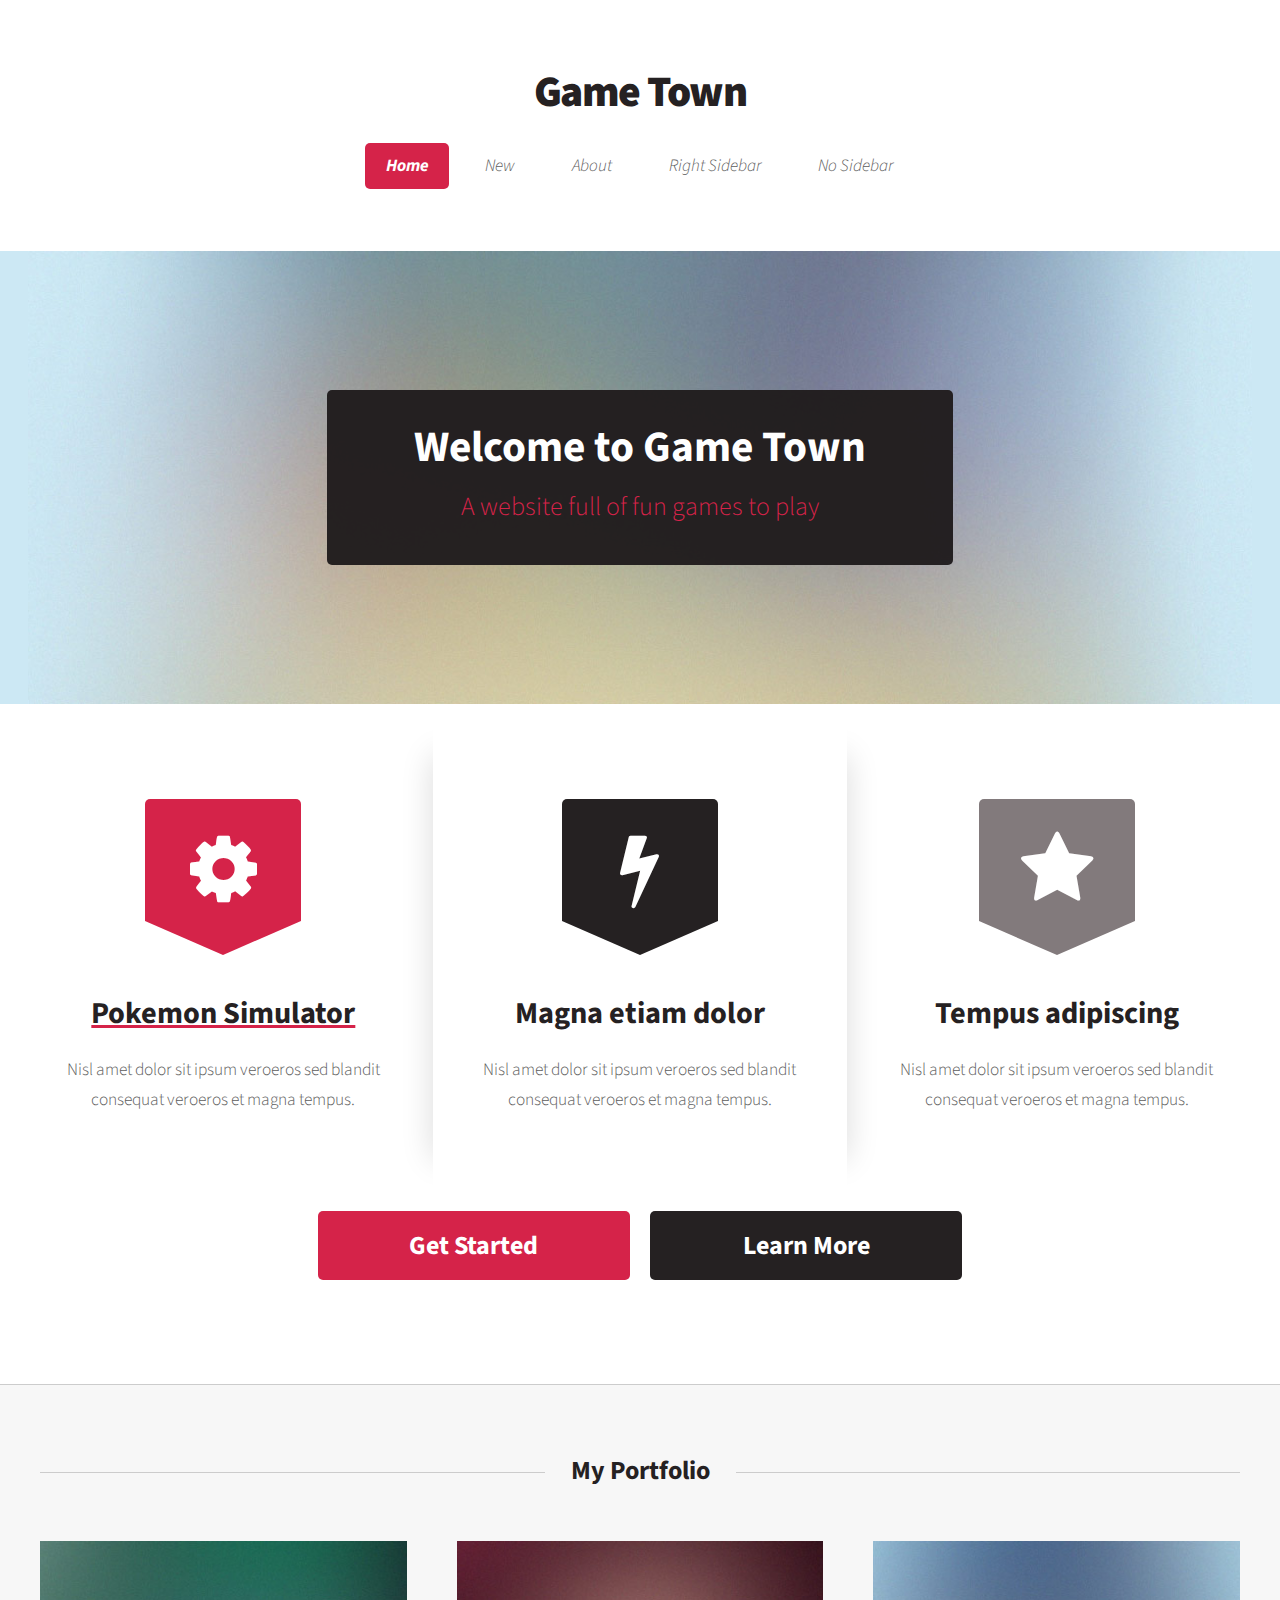
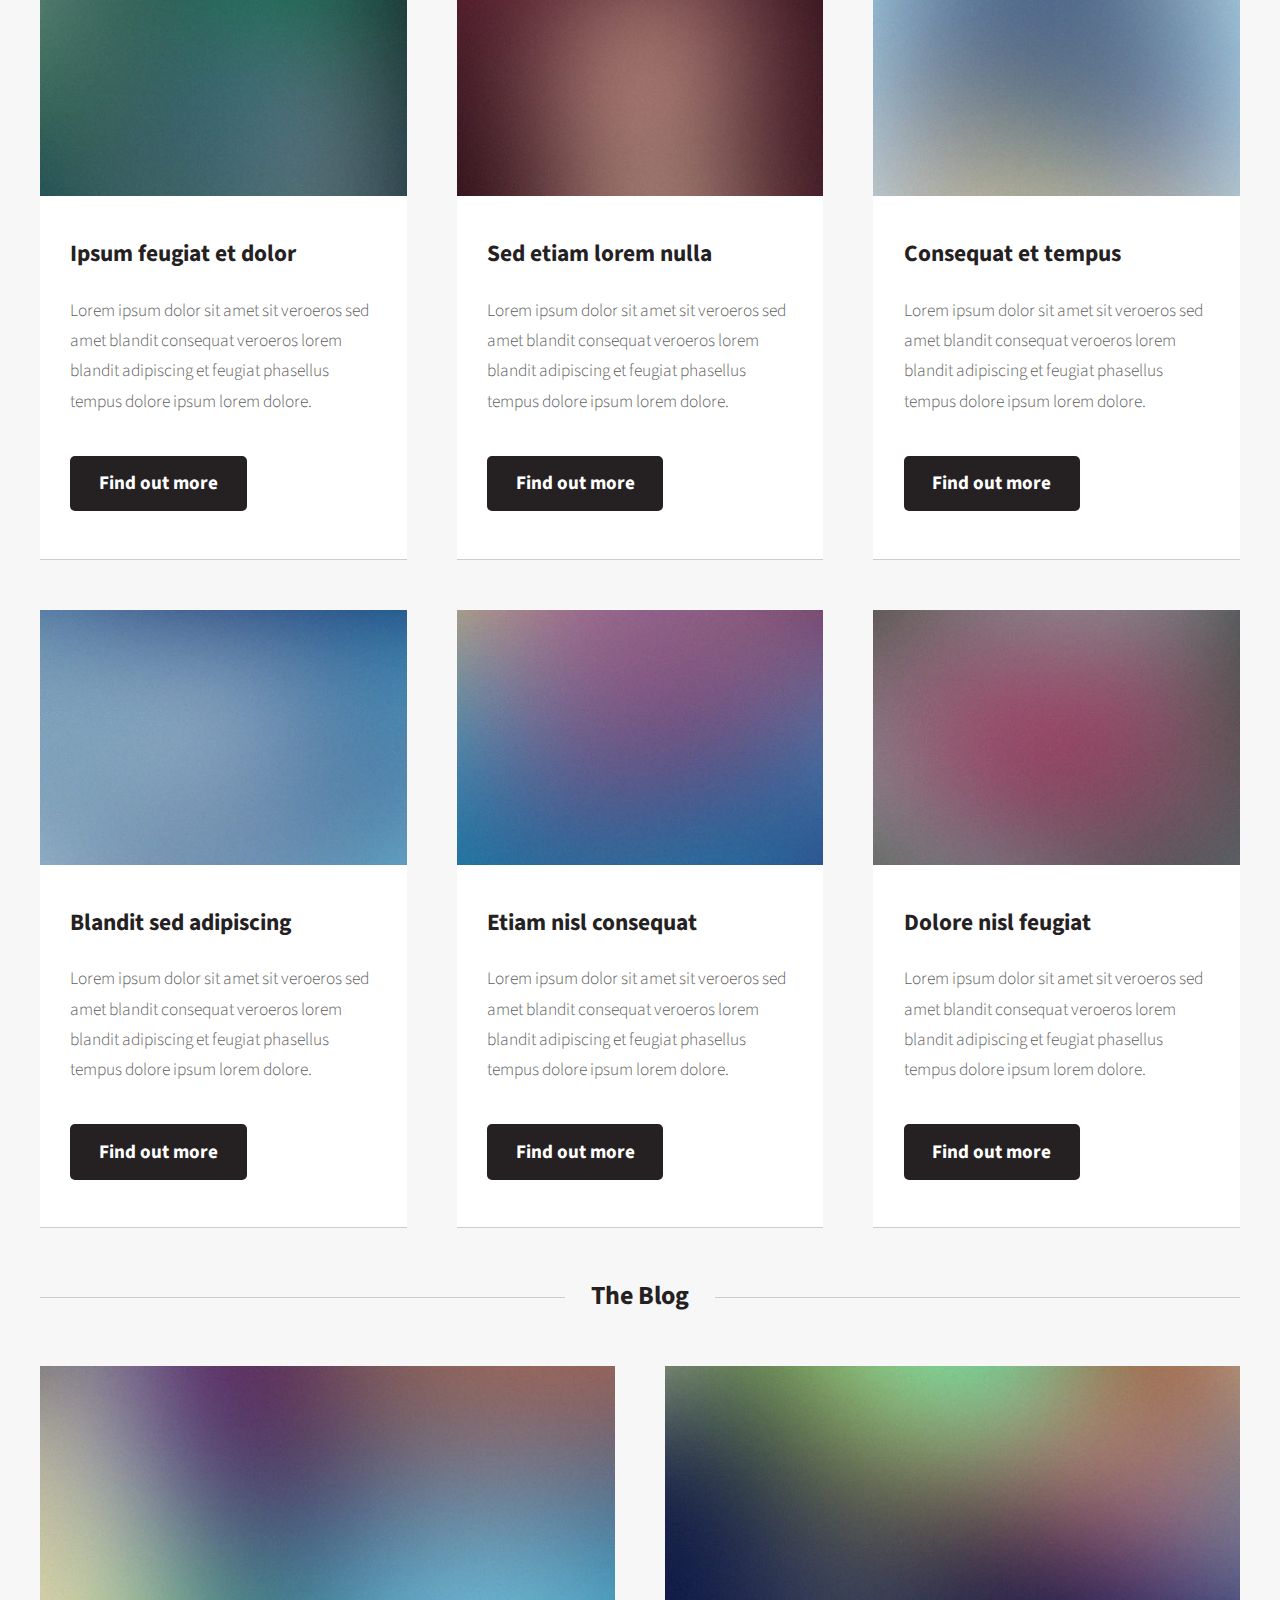
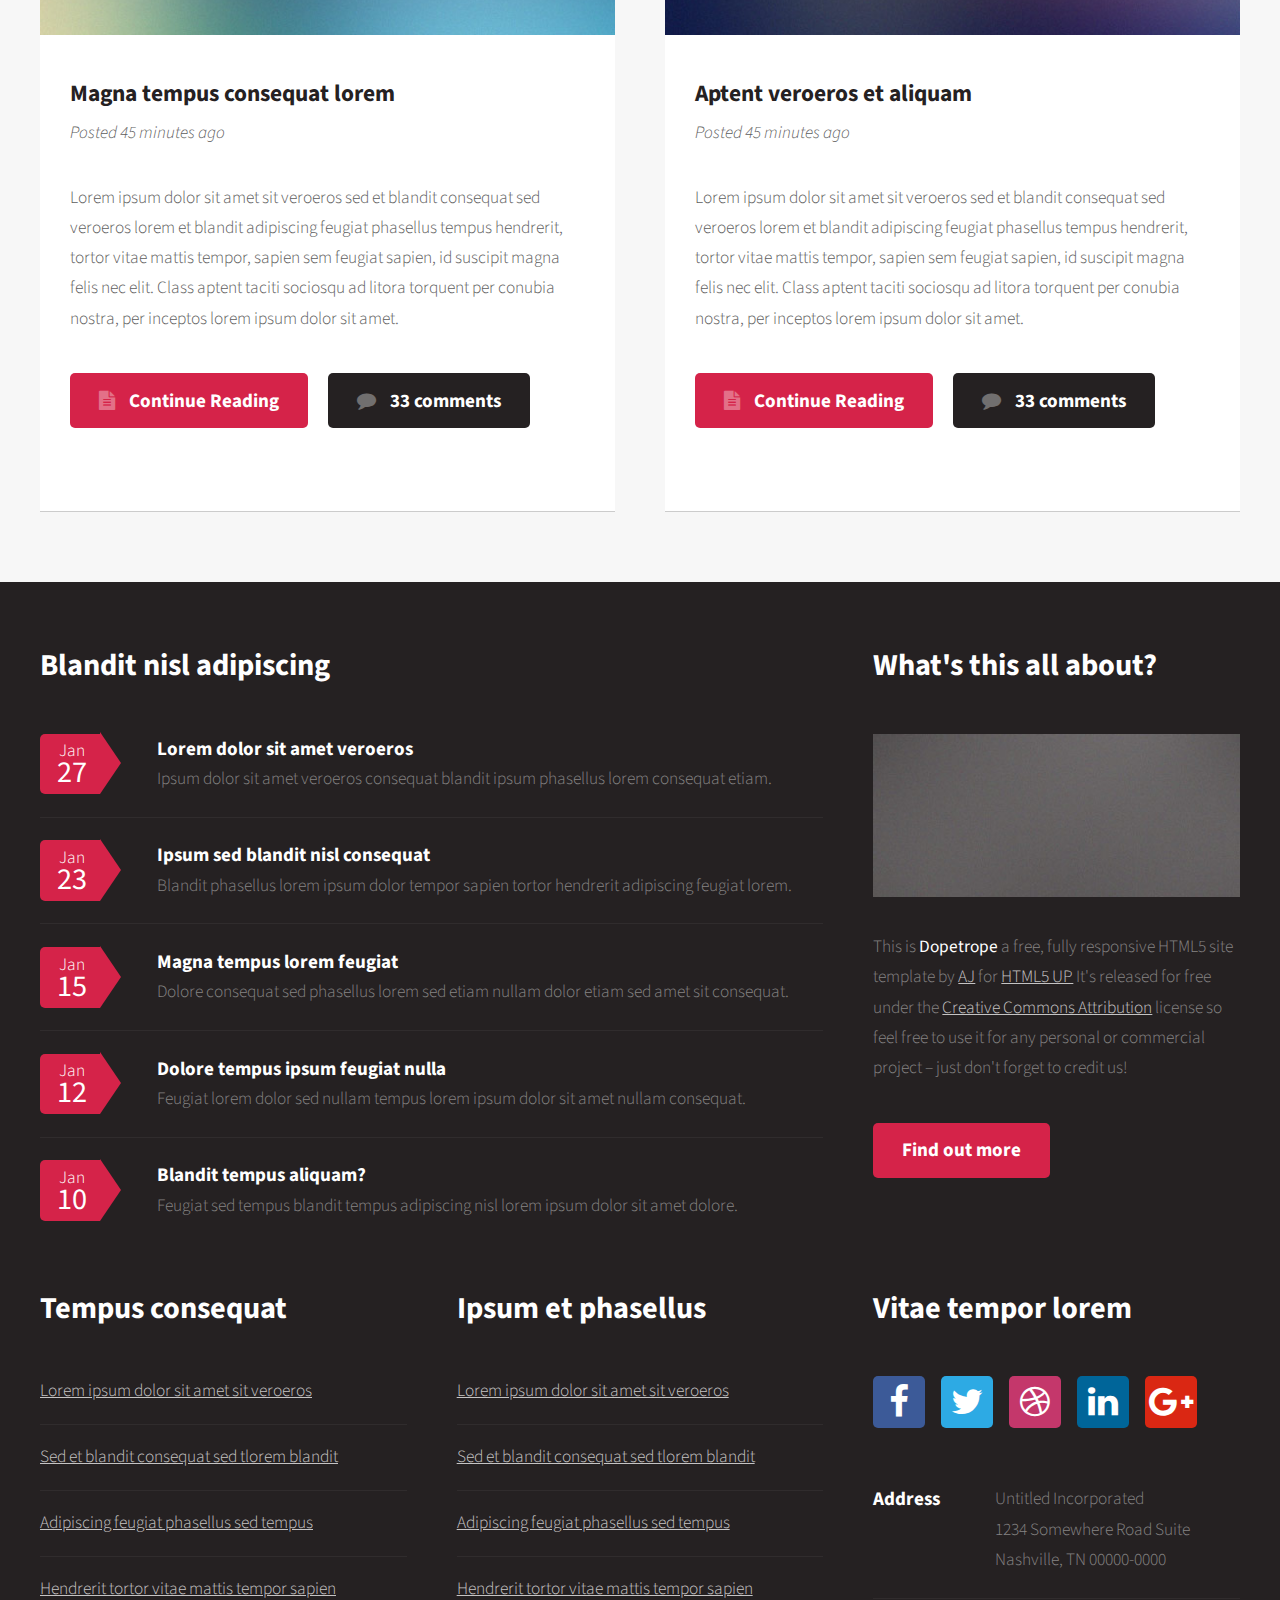
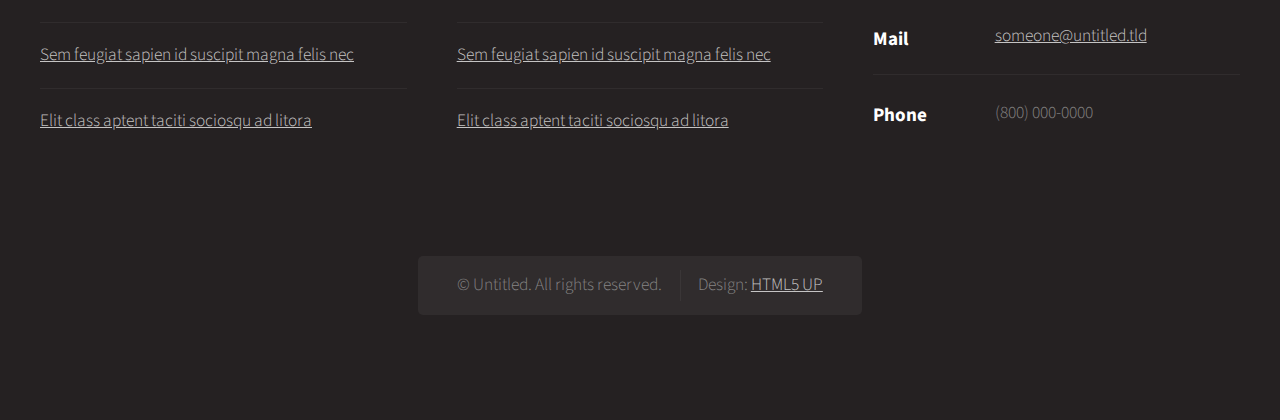
==== commit bba83e5d: "updates" ====
--- a/index.html
+++ b/index.html
@@ -6,7 +6,8 @@
 -->
 <html>
 	<head>
-		<title>Game Town</title>
+		<title>Game 
+			Town!</title>
 		<meta charset="utf-8" />
 		<meta name="viewport" content="width=device-width, initial-scale=1" />
 		<!--[if lte IE 8]><script src="assets/js/ie/html5shiv.js"></script><![endif]-->
@@ -28,9 +29,9 @@
 								<ul>
 									<li class="current"><a href="index.html">Home</a></li>
 									<li>
-										<a href="#">Dropdown</a>
+										<a href="#">New</a>
 										<ul>
-											<li><a href="#">Lorem ipsum dolor</a></li>
+											<li><a href="https://gametown.github.io/pokemon-simulator/">Pokemon Simulator</a></li>
 											<li><a href="#">Magna phasellus</a></li>
 											<li><a href="#">Etiam dolore nisl</a></li>
 											<li>
@@ -67,7 +68,7 @@
 										<section class="first">
 											<i class="icon featured fa-cog"></i>
 											<header>
-												<h2>Ipsum consequat</h2>
+											<a href ="https://gametown.github.io/pokemon-simulator/"><h2>Pokemon Simulator</h2></a>
 											</header>
 											<p>Nisl amet dolor sit ipsum veroeros sed blandit consequat veroeros et magna tempus.</p>
 										</section>
@@ -388,4 +389,4 @@
 			<script src="assets/js/main.js"></script>
 
 	</body>
-</html>+</html>
